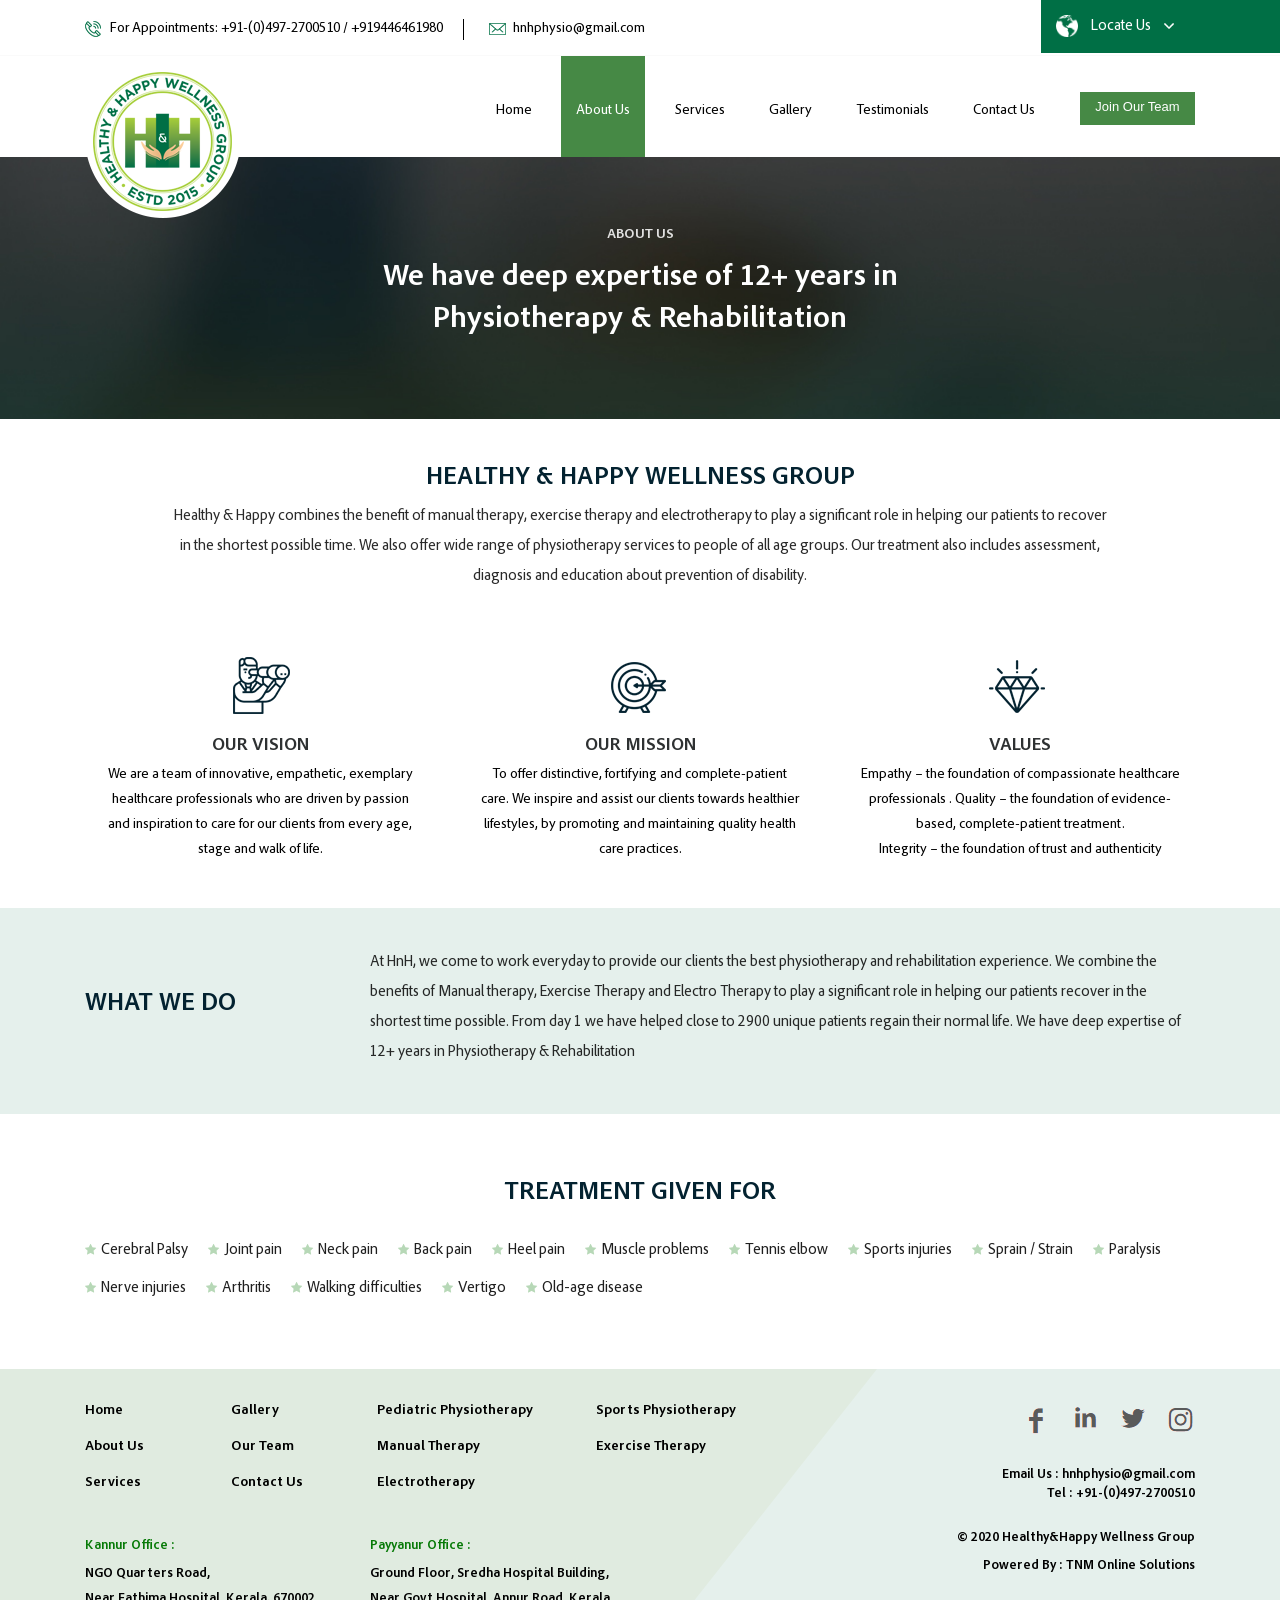
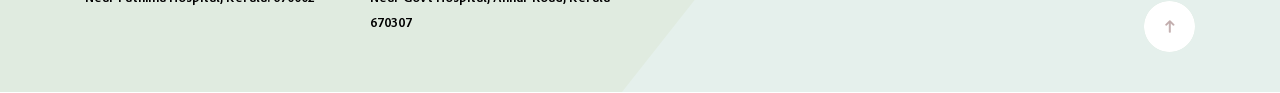
==== about.html @ 34bf558c "initial commit" ====
<!DOCTYPE html>
<html>
<head><meta http-equiv="Content-Type" content="text/html; charset=utf-8">
	<title>About Us | Healthy and Happy Wellness Group | Physiotherapy Center in Kannur</title>
  <link rel="icon" type="image/png" href="images/favicon.png">
<meta name="description" content="Healthy & Happy combines the benefit of manual therapy, exercise therapy and electrotherapy to play a significant role in helping our patients to recover in the shortest possible time. "/>
<meta name="keywords" content="Physiotherapy centers in kannur,Physiotherapists,Physiotherapy,Exercise therapy,Pediatric physiotherapy,Electrotherapy,Sports physiotherapy.Manual therapy"/>
<meta name="author" content="TNM Online Solutions" />
<meta property="og:image" content="https://hnhwellnessgroup.com/images/og-image.jpg">
<meta property="og:site_name" content="Healthy and Happy Wellnessgroup">
	
	<meta name="viewport" content="width=device-width, initial-scale=1.0" />
	<meta name="viewport" content="width=device-width, initial-scale=1, maximum-scale=1, user-scalable=0" />
	<link rel="stylesheet" type="text/css" href="css/bootstrap.css">
	<link rel="stylesheet" href="css/owl.carousel.min.css">
    <link rel="stylesheet" href="css/owl.theme.default.min.css">
    <link rel="stylesheet" type="text/css" href="css/animate.css">
    <link rel="stylesheet" href="https://cdnjs.cloudflare.com/ajax/libs/font-awesome/4.7.0/css/font-awesome.min.css">
    <link rel="stylesheet" type="text/css" href="css/aos.css">
    <link rel="stylesheet" type="text/css" href="css/happy.css">
    <link rel="stylesheet" type="text/css" href="css/mobile.css">
	<script type="text/javascript" src="js/jquery-3.4.1.min.js"></script>
	<script type="text/javascript" src="js/aos.js"></script>
	<script type="text/javascript" src="js/bootstrap.min.js"></script>
	<script src="https://ajax.googleapis.com/ajax/libs/jquery/3.4.1/jquery.min.js"></script>
	<link rel="stylesheet" href="css/flexslider.css">
</head>
<body>

	<!-- TOP HEADER START -->

		<div class="top_header">
			<div class="container">
				<p class="top-address bord">
					<img src="images/tel.jpg">
For Appointments:		+91-(0)497-2700510 / +919446461980
				</p>
				<p class="top-address">
					<img src="images/mail.jpg">
					hnhphysio@gmail.com
				</p>
				<button class="locate">
          <span style="cursor:pointer" onclick="openNav()">
  <img src="images/globe.png">
          Locate Us
          <img src="images/arrow-down.png" class="arrow-down">
          </span>
				
				</button>
			</div>
		</div>

	<!-- TOP HEADER STOP -->


<div id="myNav" class="overlay">
<a href="javascript:void(0)" class="closebtn" onclick="closeNav()">&times;</a>
<div class="overlay-content">
 
<div class="col-md-6 menu-panel">
<iframe src="https://www.google.com/maps/embed?pb=!1m14!1m8!1m3!1d15617.494815952807!2d75.3723055!3d11.8790454!3m2!1i1024!2i768!4f13.1!3m3!1m2!1s0x0%3A0x91313e1a3570a539!2sHnH%20Physiotherapy%20and%20Wellness%20Center%20Kannur!5e0!3m2!1sen!2sin!4v1579870555144!5m2!1sen!2sin" width="100%" height="350" frameborder="0" style="border:0;" allowfullscreen=""></iframe>  
<div class="modal-kannur">
<strong>KANNUR OFFICE</strong>  <br>
Healthy & Happy Physiotherapy & Wellness Centre <br>
Near Fathima Hospital,
Kannur, Kerala. 670002 <br>
Tel: +91-(0)497-2700510 , +919446461980  
</div>
</div>

<div class="col-md-6 menu-panelr">
<iframe src="https://www.google.com/maps/embed?pb=!1m14!1m8!1m3!1d15603.898768705172!2d75.2104471!3d12.1138841!3m2!1i1024!2i768!4f13.1!3m3!1m2!1s0x0%3A0xd6998a115ddddc12!2sHealthy%20%26%20Happy%20Physiotherapy%20Clinic!5e0!3m2!1sen!2sin!4v1579870385156!5m2!1sen!2sin" width="100%" height="350" frameborder="0" style="border:0;" allowfullscreen=""></iframe> 
<div class="modal-kannur">
<strong>PAYYANUR OFFICE</strong>  <br>
Healthy & Happy Physiotherapy Clinic <br>
Ground Floor, Sredha Hospital Building,<br>
Near Govt Hospital, Annur Road,<br>
Payyanur, Kerala 670307<br>
Tel: +91-62380 55403, +91-(0)498-5209510  
</div> 
</div>

</div>
</div>

	<!-- BOTTOM HEADER START -->

		<div class="bottom_header">
			<div class="container">
				<a href="index.html"><img src="images/logo.png" class="logo"></a>
				

<div class="menu-nav">
<div class="header_menu_area">
<div class="mob_nav" id="mob_menu">
<div></div>
<div></div>
<div></div>
<div></div>
</div>




<a href="career.php" class="join-team">Join Our Team</a>



<ul class="nav header_menu">
					<li><a href="index.html" >Home</a></li>
					<li><a href="about.html" class="active-link">About Us</a></li>
					<li><a href="service.html">Services</a></li>
					<li><a href="gallery.html">Gallery</a></li>
          <li><a href="testimonial.html">Testimonials</a></li>
					<li><a href="contact.php">Contact Us</a></li>
					<li class="mb-join"><a href="career.php">Join Our Team</a></li>
</ul>



</div>
</div>



				
			</div>
		</div>

	<!-- BOTTOM HEADER STOP -->


<!-- slider -->
<section class="page-slider">
<div class="container">
<h1>ABOUT US</h1>
<h2>We have deep expertise of 12+ years in <br>
Physiotherapy & Rehabilitation</h2>	
</div>	
</section>
<!-- slider -->	


<section class="abt-intro">
<div class="container">
<h1>HEALTHY & HAPPY WELLNESS GROUP</h1>
<p>Healthy & Happy combines the benefit of manual therapy, exercise therapy and electrotherapy to play a significant role in helping our patients to recover in the shortest possible time. We also offer wide range of physiotherapy services to people of all age groups.
Our treatment also includes assessment, diagnosis and education about prevention of disability.</p>	
</div>	
</section>



<section class="vm-sec">
<div class="container">
<div class="row">
	
<div class="col-md-4">
<div class="vm-icon"><img src="images/vision.png"></div>	
<div class="v-headding">OUR VISION</div>
<div class="v-details">
We are a team of innovative, empathetic, exemplary healthcare professionals who are driven by passion and inspiration to care for our clients from every age, stage and walk of life.	
</div>
</div>

<div class="col-md-4">
<div class="vm-icon"><img src="images/mission.png"></div>	
<div class="v-headding">OUR MISSION</div>
<div class="v-details">
To offer distinctive, fortifying and complete-patient care. We inspire and assist our clients towards healthier lifestyles, by promoting and maintaining quality health care practices.	
</div>
</div>

<div class="col-md-4">
<div class="vm-icon"><img src="images/values.png"></div>	
<div class="v-headding">VALUES</div>
<div class="v-details">
Empathy – the foundation of compassionate healthcare professionals .
Quality – the foundation of evidence-based, complete-patient treatment.<br>
Integrity – the foundation of trust and authenticity
</div>
</div>
</div>	
</div>	
</section>



<section class="we-do">
<div class="container">
<div class="row">
<div class="col-md-3"><h1>What We Do</h1></div>
<div class="col-md-9">
<p>At HnH, we come to work everyday to provide our clients the best physiotherapy and rehabilitation experience. 
We combine the benefits of Manual therapy, Exercise Therapy and Electro Therapy to play a significant role in helping our patients recover in the shortest time possible. From day 1 we have helped close to 2900 unique patients regain their  normal life.  
We have deep expertise of 12+ years in Physiotherapy & Rehabilitation
</p>	
</div>	
</div>	
</div>
</section>


<section class="tr-given">
<div class="container">
<div class="row">

<div class="col-md-12">
<h1>treatment given for</h1>	
</div>	

<div class="col-md-12">
<p> <i class="fa fa-star star-icon" aria-hidden="true"></i> Cerebral Palsy </p>
<p> <i class="fa fa-star star-icon" aria-hidden="true"></i> Joint pain </p>
<p> <i class="fa fa-star star-icon" aria-hidden="true"></i> Neck pain </p>
<p> <i class="fa fa-star star-icon" aria-hidden="true"></i> Back pain </p>
<p> <i class="fa fa-star star-icon" aria-hidden="true"></i> Heel pain </p>
<p> <i class="fa fa-star star-icon" aria-hidden="true"></i> Muscle problems </p>
<p> <i class="fa fa-star star-icon" aria-hidden="true"></i> Tennis elbow </p>
<p> <i class="fa fa-star star-icon" aria-hidden="true"></i> Sports injuries 	</p>
<p> <i class="fa fa-star star-icon" aria-hidden="true"></i> Sprain / Strain </p>
<p> <i class="fa fa-star star-icon" aria-hidden="true"></i> Paralysis </p>
<p> <i class="fa fa-star star-icon" aria-hidden="true"></i> Nerve injuries </p>
<p> <i class="fa fa-star star-icon" aria-hidden="true"></i> Arthritis </p>
<p> <i class="fa fa-star star-icon" aria-hidden="true"></i> Walking difficulties </p>
<p> <i class="fa fa-star star-icon" aria-hidden="true"></i> Vertigo  </p>
<p> <i class="fa fa-star star-icon" aria-hidden="true"></i> Old-age disease  </p>
</div>








</div>	
</div>	
</section>




<section class="footer">
<div class="container">
<div class="row">
	
<div class="col-md-8">
<!--quicklinks-->
<div class="link-20">
<a href="index.html" class="nav-quick">Home</a>
<a href="about.html" class="nav-quick">About Us</a>           
<a href="service.html" class="nav-quick">Services</a>   	
</div>
<div class="link-20">
<a href="gallery.html" class="nav-quick">Gallery</a>
<a href="team.html" class="nav-quick">Our Team</a>           
<a href="contact.php" class="nav-quick">Contact Us</a>   	
</div>
<div class="link-30">
<a href="service.html" class="nav-quick">Pediatric Physiotherapy</a>
<a href="service.html" class="nav-quick">Manual Therapy</a>           
<a href="service.html" class="nav-quick">Electrotherapy</a>   	
</div>
<div class="link-30">
<a href="service.html" class="nav-quick">Sports Physiotherapy</a>
<a href="service.html" class="nav-quick">Exercise Therapy</a>           
</div>
<!--quicklinks-->

<div class="address">
<h1>Kannur Office : </h1>
<p>NGO Quarters Road,<br>
Near Fathima Hospital, Kerala. 670002</p>
</div>


<div class="address">
<h1>Payyanur Office : </h1>
<p>Ground Floor, Sredha Hospital Building,<br>
Near Govt Hospital, Annur Road, Kerala 670307</p>
</div>

</div>


<div class="col-md-4">

<div class="ftr-social">
<a href="" class="hvr-ftr" style="margin-right:0px;"><img src="images/f4.png"></a>	
<a href="" class="hvr-ftr"><img src="images/f3.png"></a>
<a href="" class="hvr-ftr"><img src="images/f2.png"></a>
<a href="https://www.facebook.com/HnHPhysiotherapyKannur" target="_blank" class="hvr-ftr"><img src="images/f1.png"></a>
</div>

<div class="ftr-tel">
Email Us : hnhphysio@gmail.com   <strong class="tel-new">Tel : +91-(0)497-2700510</strong>  
</div>

<div class="copyright">
© 2020 Healthy&Happy Wellness Group <br>
 Powered By : <a class="tnm" href="https://tnmonlinesolutions.com/" target="_blank">TNM Online Solutions</a>	
</div>

<div id="stop" class="scrollTop">
<span><a href=""><img src="images/top.png"></a></span>
</div>


</div>


</div>	
</div>	
</section>


	<script type="text/javascript" src="js/nav.js"></script>
	<script src="js/jquery-3.4.1.min.js"></script>
	<script src="js/happy.js"></script>
	
	<script>
		AOS.init({
			duration:1000,
			once:1,
		});
	</script>

<script>
// BY KAREN GRIGORYAN

$(document).ready(function() {
  /******************************
      BOTTOM SCROLL TOP BUTTON
   ******************************/

  // declare variable
  var scrollTop = $(".scrollTop");

  $(window).scroll(function() {
    // declare variable
    var topPos = $(this).scrollTop();

    // if user scrolls down - show scroll to top button
    if (topPos > 100) {
      $(scrollTop).css("opacity", "1");

    } else {
      $(scrollTop).css("opacity", "0");
    }

  }); // scroll END

  //Click event to scroll to top
  $(scrollTop).click(function() {
    $('html, body').animate({
      scrollTop: 0
    }, 800);
    return false;

  }); // click() scroll top EMD

  /*************************************
    LEFT MENU SMOOTH SCROLL ANIMATION
   *************************************/
  // declare variable
  var h1 = $("#h1").position();
  var h2 = $("#h2").position();
  var h3 = $("#h3").position();

  $('.link1').click(function() {
    $('html, body').animate({
      scrollTop: h1.top
    }, 500);
    return false;

  }); // left menu link2 click() scroll END

  $('.link2').click(function() {
    $('html, body').animate({
      scrollTop: h2.top
    }, 500);
    return false;

  }); // left menu link2 click() scroll END

  $('.link3').click(function() {
    $('html, body').animate({
      scrollTop: h3.top
    }, 500);
    return false;

  }); // left menu link3 click() scroll END

}); // ready() END	
</script>

<script>
function openNav() {
document.getElementById("myNav").style.height = "100%";
}
function closeNav() {
document.getElementById("myNav").style.height = "0%";
}
</script>


</body>
</html>
---- css/happy.css ----
@font-face {
  font-family: 'AdobeClean-Regular';
  src: url('../fonts/AdobeClean-Regular.eot?#iefix') format('embedded-opentype'),  
  url('../fonts/AdobeClean-Regular.woff') format('woff'), 
  url('../fonts/AdobeClean-Regular.ttf')  format('truetype'), 
  url('../fonts/AdobeClean-Regular.svg#AdobeClean-Regular') format('svg');
  font-weight: normal;
  font-style: normal;
}

@font-face {
  font-family: 'AdobeClean-Bold';
  src: url('../fonts/AdobeClean-Bold.eot?#iefix') format('embedded-opentype'),  
  url('../fonts/AdobeClean-Bold.woff') format('woff'), 
  url('../fonts/AdobeClean-Bold.ttf')  format('truetype'), 
  url('../fonts/AdobeClean-Bold.svg#AdobeClean-Bold') format('svg');
  font-weight: normal;
  font-style: normal;
}

@font-face {
  font-family: 'AdobeClean-Light';
  src: url('../fonts/AdobeClean-Light.eot?#iefix') format('embedded-opentype'),  
  url('../fonts/AdobeClean-Light.woff') format('woff'), 
  url('../fonts/AdobeClean-Light.ttf')  format('truetype'), 
  url('../fonts/AdobeClean-Light.svg#AdobeClean-Light') format('svg');
  font-weight: normal;
  font-style: normal;
}

body{

}

p{
	font-family: 'AdobeClean-Regular'!important;
}

h1{
	font-family: 'AdobeClean-Bold' !important;
}

h2{
	font-family: 'AdobeClean-Bold' !important;
}


a{
	  transition: all ease-in-out 0.5s;
    -o-transition: all ease-in-out 0.5s;
    -ms-transition: all ease-in-out 0.5s;
    -moz-transition: all ease-in-out 0.5s;
    -webkit-transition: all ease-in-out 0.5s;
}

/* width */
::-webkit-scrollbar {
 width:4px;
}

/* Track */
::-webkit-scrollbar-track {
 box-shadow: inset 0 0 0px #006f45; 
 border-radius:0px;
}

/* Handle */
::-webkit-scrollbar-thumb {
 background:#006f45;
 border-radius:0px;
}



.tel-new{
    float:left;
    font-weight:normal;
    width:100%;
}

.top_header{
	width: 100%;
	float: left;
	height: 56px;
	display: flex;
	align-items: center;
	background: #FFFFFF;
	position: relative;
	border-bottom: solid 1px rgba(0, 0, 0, 0.02);
}

.top-address{
	font-size: 14px;
	color: #000000;
	position: relative;
	display: inline-block;
	padding: 0px 0px 0px 25px!important;
	border-right: 0px;
	margin: 0px!important;
}

.top-address img{
	position: absolute;
	top: 0;
	left: 0;
}

.bord{
	padding: 0px 20px 0px 25px!important;
	border-right: 1px solid #000000;
	margin: 0px 20px 0px 0px!important;
}

.locate{
	background: #006f45;
	padding: 15px;
	border: 0;
	color: #FFFFFF;
	width: 239px;
	text-align: left;
	position: absolute;
	top: 0;
	font-size: 15px;
	font-family: 'AdobeClean-Regular'!important;
	right: 0;
	/*bottom: 0;*/
}

.locate:focus{
	outline: 0;
}

.locate img{
	height: 22px;
	padding-right: 10px;
}

.arrow-down{
	height: 10px!important;
	margin-left: 10px;
}





.bottom_header{
	width: 100%;
	float: left;
	background: #FFFFFF;
	/*background: gold;*/
}

.logo{
	margin-bottom: -61px;
	position: relative;
	z-index: 11;
}

.nav{
	float: right;
}

.nav li{
	margin-right: 10px;
}

.nav li:last-child{
	margin-right: 0px;
}

.nav li a{
	padding: 40px 10px;
	float: left;
	font-size: 14px;
	font-family: 'AdobeClean-Regular'!important;
	color: #000000;
	position: relative;
	z-index: 1;
	overflow: hidden;
}

.nav li a:hover{
	text-decoration: none;
	color: #FFFFFF;
}

.nav li a::before{
	content: '';
	position: absolute;
	top: 0;
	left: 0;
	height: 100%;
	width: 100%;
	background: #006f45;
	z-index: -1;
	opacity: 0;
	transform: scale(0)rotate(0deg);
	transition-duration: .5s;
}

.nav li a:hover::before{
	opacity: 1;
	transform: scale(2)rotate(90deg);
}

.active-link{
	background: #468945;
	color: #FFFFFF!important;
}

.slider{
	float:left;
	width:100%;
	height:350px;
	background:#000;
}


.left-50{
	float:left;
	width:50%;
	background:#e0ebe0;
	padding-top:70px;
	height: 560px;
}


.right-50{
	float:left;
	width:50%;
	background:#e5f0ec;
	padding-top:70px;
	height: 560px;
}

.panel-welcome{
	height: 560px;
	float:left;
	width:100%;
}


.panel-welcome h1{
	width:100%;
	float:left;
	font-size:15px;
	color:#032230;
	text-transform:uppercase;
}

.top-540{
	margin-top: -490px;
}


.panel-welcome h2{
	width:100%;
	float:left;
	font-size:25px;
	color:#032230;
	line-height:28px;
	margin-top: 7px;
	line-height: 39px;
}

.panel-welcome p{
	width:100%;
	float:left;
	font-size:15px;
	color: rgba(0, 0, 0, 0.83);
	line-height: 31px;
	padding-right: 30px;
	margin-top: 15px;
}

.nav-one{
	float:left;
	background:#ffff;
	color:#032230;
	font-size:14px;
	width:154px;
	height:50px;
	padding-left:15px;
	line-height: 47px;
	margin-top:47px;
}

.nav-one img{
	position:relative;
	top: -2px;
	left: 19px;
}

.nav-one:hover {
	text-decoration:none !important;
	margin-left:10px;
}

.pr-none{
	padding-right:0px !important;
}

.pl-35{
	padding-left:35px;
}

.vision{
	float:left;
	width:100%;
	margin-top:15px;
}

.vision-img{
	float:left;
	width:67px;
}

.vision-detail{
	float:left;
	width:85%;
	padding-left: 25px;
}

.vision-detail h1{
	float:left;
	width:100%;
	font-size:16px;
	color:#064360;
	text-transform:uppercase;
}

.vision-detail p{
    width: 100%;
    float: left;
    font-size: 15px;
    color: rgba(0, 0, 0, 0.83);
    line-height: 25px;
    margin-top: 0px !important;
    padding-right: 0px;
}

.nav-two {
    float: left;
    background: #006f45;
    color: #ffff;
    font-size: 14px;
    width: 154px;
    height: 50px;
    padding-left: 15px;
    line-height: 47px;
    margin-top: 47px;
}

.nav-two:hover {
    text-decoration: none !important;
    margin-left: 10px;
    color:#ffff;
}

.nav-two img{
	
	position:relative;
	top: -2px;
	left: 19px;
}

.treat-panel{
	float:left;
	width:100%;
	background:#f6f6f6;
	padding-top:50px;
	padding-bottom: 30px;
}

.treat-panel p{
	float:left;
	font-size: 14px;
	color: rgba(0, 0, 0, 0.83);
	width:100%;
	text-align:center;
	line-height:27px;
	margin-bottom: 40px;
}

.treat-panel h1{
	width:100%;
	float:left;
	color:#032230;
	font-size:25px;
	text-transform:uppercase;
	text-align:center;
	margin-bottom:15px;
}

.treat-img{
	float:left;
	width:100%;
	text-align:center;
}

.treat-hv{
	float:left;
	width:100%;
	text-align:center;
	cursor:pointer;
	color: #2f3130;
	  transition: all ease-in-out 0.5s;
    -o-transition: all ease-in-out 0.5s;
    -ms-transition: all ease-in-out 0.5s;
    -moz-transition: all ease-in-out 0.5s;
    -webkit-transition: all ease-in-out 0.5s;
}



.treat-hv:hover{
color:#0e8155;
margin-top:-10px;
  transition: all ease-in-out 0.5s;
    -o-transition: all ease-in-out 0.5s;
    -ms-transition: all ease-in-out 0.5s;
    -moz-transition: all ease-in-out 0.5s;
    -webkit-transition: all ease-in-out 0.5s;
}

.treat-name{
	float:left;
	width:100%;
	font-size:20px;
	text-align:center;
	padding-top:15px;
	padding-bottom:15px;
}

.department-panel {
    float: left;
    width: 100%;
    padding-top: 50px;
    padding-bottom: 30px;
}

.department-panel  h1 {
    width: 100%;
    float: left;
    color: #032230;
    font-size: 25px;
    text-transform: uppercase;
    text-align: center;
    margin-bottom: 15px;
}

.department-panel p {
    float: left;
    font-size: 14px;
    color: rgba(0, 0, 0, 0.83);
    width: 100%;
    text-align: center;
    line-height: 27px;
    margin-bottom: 40px;
}


.department-img{
	float:left;
	width:100%;
}

.department-img img{
	float:left;
	width:100%;
}

.dep-bg{
	float:left;
	background:white;
	width: 328px;
	height:186px;
	margin-left:11px;
	margin-right:11px;
	border-bottom:solid 2px #006f45;
	margin-top: -50px;
}

.dep-bg h1{
	float:left;
	width:100%;
	text-align:center;
	line-height:24px;
	font-size:17px;
	text-transform:none !important;
	color:#000000;
	padding-top:25px;
	margin-bottom: 10px !important;
}

.dep-bg p{
	text-align:center;
	float:left;
	font-size:14px;
	width:100%;
	color: rgba(0, 0, 0, 0.83);
	line-height: 23px;
}

.nav-center{
	float: left;
	width: 41px;
	height: 41px;
	border-radius: 50%;
	text-align: center;
	background-color: #006f45;
	text-align: center;
	margin-top: -6px;
	color: #fff;
	font-size: 18px;
	line-height: 39px;
}

.nav-center:hover{
	color:#fff;
	background:#000;
	text-decoration:none;
}

.nav-align{
    /* float: left; */
    width: 100%;
    text-align: center;
    margin-top:0px;
    width: 64px;
    padding-right: 15px;
    padding-left: 15px;
    margin-right: auto;
    margin-left: auto;
}

.video_btn {
    float: left;
    width: 100%;
    text-align: center;
    margin-top: 53px;
}

.freecall {
    /* float: left; */
    width: 245px;
    height: 58px;
    text-align: center;
    color: #006f45;
    background: #fff;
    border:solid 2px #006f45;
    font-family: 'AdobeClean-Bold';
    font-size: 14px;
    line-height: 59px;
    transition: all ease-in-out 0.5s;
    -o-transition: all ease-in-out 0.5s;
    -ms-transition: all ease-in-out 0.5s;
    -moz-transition: all ease-in-out 0.5s;
    -webkit-transition: all ease-in-out 0.5s;
    padding: 17px;
    padding-left: 33px;
    padding-right: 33px;
}

.freecall:hover {
	text-decoration:none !important;
	margin-left:-8px;
	color:#006f45;
	border:solid 2px #000;
}

.freecall img{
	position:relative;
	top: -2px;
	left: 5px;
}

.expert-sec{
	float:left;
	width:100%;
	padding-top:20px;
	padding-bottom:20px;
}

.expert-img{
	margin-left:50px;
	float:left;
	margin-right: 45px;
}

.expert-sec h1{
	font-size:15px;
	color: rgba(3, 34, 48, 0.63);
	text-transform:uppercase;
	padding-top: 80px;
}

.expert-sec h2{
	font-size:23px;
	color: #032230;
	text-transform:uppercase;
	padding-top:10px;
}

.expert-sec p{
	color: rgba(0, 0, 0, 0.78);
	font-size:15px;
	line-height: 28px;
	padding-top: 16px;
	padding-right: 50px;
}

.teambg{
	float:left;
	width:100%;
	background-size: cover;
	height:389px;
	background: url(../images/ourteam1.jpeg);
	background-repeat: round;
}

.pull-right{
	float:right;
}

.teambg h1{
	font-family: 'AdobeClean-Light' !important;
	font-size: 30px;
	color:#fff;
	line-height:28px;
	padding-top: 70px;
	line-height: 41px;
	float:left;
	width:100%;
	padding-left:48px;
}

.teambg p{
	float:left;
	width:100%;
	color:#ffffff;
	font-size:15px;
	line-height:28px;
	padding-left:48px;
	margin-top: 15px;
	margin-bottom: 15px;
}

.team-nav{
    float: left;
    background: rgba(0, 111, 69, 0);
    color: #ffff !important;
    font-size: 14px;
    border: solid 1px #fff;
    width: 165px;
    height: 50px;
    padding-left: 15px;
    line-height: 47px;
    text-decoration: none !important;
    margin-top: 10px;
    margin-left: 48px;
}

.team-nav:hover{
    background: #006f45;
    border: solid 1px #006f45;
}

.team-nav img{
	position: relative;
	top: -2px;
	left: 4px;
	left: 4px;
}

.footer{
	float:left;
	width:100%;
	background-size:cover;
	background: url(../images/footer_bg.png);
	padding-top: 34px;
	background-position:50%;
	/* height:323px; */
	padding-bottom: 40px;
	background-repeat: no-repeat;
}

.nav-quick{
	float:left;
	width:100%;
	font-size:14px;
	color:#000000;
	padding-bottom:15px;
	font-family: 'AdobeClean-Bold';
}

.nav-quick:hover{
	color:#126542;
	text-decoration:none;
}

.link-30{
	float:left;
	width: 30%;
}

.link-20{
	float:left;
	width:20%;
}

.address{
	float:left;
	width:100%;
	width: 39%;
	margin-top:30px;
}

.address h1{
	float:left;
	width:100%;
	font-size:13px;
	color:#077a07;
}

.address p{
	float:left;
	width:100%;
	color:#000000;
	font-size:13px;
	line-height: 25px;
	font-family: 'AdobeClean-Bold' !important;
}

.ftr-social{
	float:left;
	width:100%;
	text-align:right;
}

.hvr-ftr{
	margin-right:20px;
	float: right;
}

.hvr-ftr:hover{
	margin-top:-4px;
}

.ftr-tel{
	float:left;
	width:100%;
	text-align:right;
	color:#000000;
	font-size:13px;
	font-family: 'AdobeClean-Bold' !important;
	padding-top:28px;
}

.ftr-tel span{
	padding-left:7px;
	padding-right:7px;
}

.copyright{
	float:left;
	width:100%;
	text-align:right;
	color:#000000;
	font-size:13px;
	font-family: 'AdobeClean-Bold' !important;
	padding-top: 20px;
	line-height: 28px;
}

.tnm{
color:#000000;	
}

.tnm:hover{
	text-decoration:none;
	color:#077a07;
}

.nav-top{
	float:left;
	width:100%;
	text-align:right;
	margin-top:20px;
}


.scrollTop {
  /* position: fixed; */
  /* right: 10%; */
  /* bottom: 10px; */
  /* background-color: #BE3F48; */
  /* padding: 20px; */
  opacity: 0;
  transition: all 0.4s ease-in-out 0s;
  float: left;
  width: 100%;
  text-align: right;
  margin-top: 20px;
}

.scrollTop a {
  font-size: 18px;
  color: #fff;
}

.banner-section{
	float:left;
	width:100%;
}

.tag-imgs{
	margin-left:30px !important;
}




.menu-nav{
  float: right;
  /* padding-top: 18px; */
}

.header_menu_area {
  /* width: 100%; */
  float: right;
  position: relative;
  text-align: center;
  /* margin-top: 6px; */
  }
  .header_menu_area > .mob_nav {
    display: none; }
  .header_menu_area > ul {
    width: auto;
    display: inline-block;
    vertical-align: middle;
    margin-bottom: 0px;
    padding-left: 0px;
    /* padding-right: 20px; */
    }
    .header_menu_area > ul > li {
      width: auto;
      display: inline-block;
      vertical-align: middle; }
      .header_menu_area > ul > li > a {
        width: auto;
        float: left;
        position: relative;
        font-size: 14px;
        /* font-family: 'Palanquin-Regular'; */
        font-weight: normal;
        color: #010101;
        line-height: 110px;
        letter-spacing: 0px !important;
        padding: 0px 15px;
        z-index: 1;
        transition: all ease-in-out 0.5s;
        -o-transition: all ease-in-out 0.5s;
        -ms-transition: all ease-in-out 0.5s;
        -moz-transition: all ease-in-out 0.5s;
        -webkit-transition: all ease-in-out 0.5s;
        /* text-transform: uppercase; */
        text-decoration: none;
        /* padding-left: 20px; */
        /* padding-right: 20px; */
        /* font-weight: 600; */
        letter-spacing: 0px !important;
        height: 101px;
        }
        .header_menu_area > ul > li > a:hover {
          color: #ffffff !important;
          /* border-bottom: solid 1px #000; */
          }
        .header_menu_area > ul > li > a::after {
          content: '';
          position: absolute;
          width: 100%;
          text-decoration:none !important;
          height: 0px;
          /* background: #094e7b; */
          left: 0;
          bottom: 0;
          z-index: -1;
          transition: all ease-in-out 0.5s;
          -o-transition: all ease-in-out 0.5s;
          -ms-transition: all ease-in-out 0.5s;
          -moz-transition: all ease-in-out 0.5s;
          -webkit-transition: all ease-in-out 0.5s;
          }
        .header_menu_area > ul > li > a:hover::after {
          height: 100%; }
      @media (max-width: 1120px) {
  .header_menu_area {
    position: inherit; }
    .header_menu_area > .mob_nav {
      display: block;
      float: right;
      width: 28px;
      height: 28px;
      /* margin: 24px 0px; */
      cursor: pointer;
      transform: rotate(0);
      -ms-transform: rotate(0);
      -webkit-transform: rotate(0);
      transition: all ease-in-out 0.5s;
      -o-transition: all ease-in-out 0.5s;
      -ms-transition: all ease-in-out 0.5s;
      -moz-transition: all ease-in-out 0.5s;
      -webkit-transition: all ease-in-out 0.5s;
      margin-top: 35px;
      }
      .header_menu_area > .mob_nav > div {
        background: #006f45;
        border-radius: 30px;
        -moz-border-radius: 30px;
        -webkit-border-radius: 30px;
        display: block;
        height: 3px;
        left: 0;
        position: absolute;
        transform: rotate(0);
        -ms-transform: rotate(0);
        -webkit-transform: rotate(0);
        transition: all ease-in-out 0.5s;
        -o-transition: all ease-in-out 0.5s;
        -ms-transition: all ease-in-out 0.5s;
        -moz-transition: all ease-in-out 0.5s;
        -webkit-transition: all ease-in-out 0.5s;
        width: 100%;
        }
        .header_menu_area > .mob_nav > div:nth-child(1) {
          top: 2px;
          }
        .header_menu_area > .mob_nav > div:nth-child(2), .header_menu_area > .mob_nav > div:nth-child(3) {
          top: 13px; }
        .header_menu_area > .mob_nav > div:nth-child(4) {
          top: 23px; }

  .mob_nav.open > div:nth-child(1), .mob_nav.open > div:nth-child(4) {
    left: 50%;
    top: 18px;
    width: 0%; }
  .mob_nav.open > div:nth-child(2) {
    background: #191919;
    -webkit-transform: rotate(45deg);
    transform: rotate(45deg);
    -ms-transform: rotate(45deg);
    -webkit-transform: rotate(45deg);
    }
  .mob_nav.open > div:nth-child(3) {
    background: #0b0b0b;
    -webkit-transform: rotate(-45deg);
    transform: rotate(-45deg);
    -ms-transform: rotate(-45deg);
    -webkit-transform: rotate(-45deg);
    }

  .header_menu_area > ul {
    width: 100%;
    position: absolute;
    top: 100%;
    left: 0;
    background: #006f45;
    padding: 20px 0px !important;
    min-height: 100vh;
    visibility: hidden;
    opacity: 0;
    z-index: 9 !important;
    transition: all ease-in-out 0.5s;
    -o-transition: all ease-in-out 0.5s;
    -ms-transition: all ease-in-out 0.5s;
    -moz-transition: all ease-in-out 0.5s;
    -webkit-transition: all ease-in-out 0.5s;
    top: 157px;
    }
    .header_menu_area > ul > li {
      width: 100%; }
      .header_menu_area > ul > li > a {
        color: #fff;
        width: 100%;
        line-height: 30px;
        padding: 10px 5%;
        text-align: left;
        border-bottom: solid 1px rgba(255, 255, 255, 0.1); }
        .header_menu_area > ul > li > a::after {
          width: 0px;
          height: 100%;
          background: #fff; }
        .header_menu_area > ul > li > a:hover::after {
          width: 4px; }
  .header_menu_area ul.view {
    visibility: visible;
    opacity: 1;
    z-index: 100;
    z-index: 1111 !important;
    }

  .header_user_area {
    right: calc(5% + 70px); } }

.active-menu{
  background: rgba(57, 57, 59, 0);
  color: #f41428 !important;
}

.join-team{
	float: right;
	width: 115px;
	height: 33px;
	color: #fff;
	text-align: center;
	font-size: 13px;
	background-color: #468945;
	line-height: 30px;
	margin-top: 36px;
	margin-left: 20px;
}

.join-team:hover{
	text-decoration:none !important;
	color:#fff !important;
	background-color: #000;
}


.page-slider{
	float:left;
	width:100%;
	background-size:cover;
	background-position:50%;
	/* height:650px; */
	background: url(../images/abtpage.jpg);
	padding-top: 70px;
	padding-bottom: 70px;
	background-attachment: fixed !important;
    background-position: center center !important;
    background-repeat: no-repeat !important;
    background-size: cover !important;
    position: relative;
}

.page-slider h1{
	text-transform:uppercase;
	color: rgba(255, 255, 255, 0.86);
	float:left;
	width:100%;
	text-align:center;
	font-size:14px;
}

.page-slider h2{
	color:#fff;
	float:left;
	width:100%;
	text-align:center;
	font-size: 30px;
	line-height: 42px;
	padding-top: 5px;
}

.abt-intro{
	float:left;
	width:100%;
	padding-top:45px;
	padding-bottom:45px;
}

.abt-intro p{
	text-align:center;
	float:left;
	width:100%;
	font-size: 15px;
	line-height: 30px;
	color: rgba(0, 0, 0, 0.84);
	padding-left: 85px;
	padding-right: 85px;
}

.abt-intro h1{
	width: 100%;
    float: left;
    font-size: 25px;
    text-align:center;
    color: #032230;
    text-transform: uppercase;
}

.vm-sec{
	float:left;
	width:100%;
	/* padding-top:15px; */
	padding-bottom:45px;
}

.vm-icon{
	float:left;
	width:100%;
	text-align:center;
}

.v-headding{
	float: left;
	width: 100%;
	font-size: 18px;
	text-align:center;
	color: #2e3132;
	text-transform: uppercase;
	font-family: 'AdobeClean-Bold' !important;
	padding-top: 9px;
}

.v-details{
	float:left;
	width:100%;
	font-family: 'AdobeClean-Regular'!important;
	text-align:center;
	color: rgb(0, 0, 0);
	font-size: 14px;
	line-height: 25px;
	padding-left:15px;
	padding-right:15px;
	margin-top: 3px;
}

.we-do{
	float:left;
	width:100%;
	padding-top: 40px;
	background: #e5f0ec;
	padding-bottom: 30px;
	margin-bottom:30px;
}

.we-do h1{
    width: 100%;
    float: left;
    font-size: 25px;
    /* text-align: center; */
    color: #032230;
    text-transform: uppercase;
    padding-top: 42px;
}

.we-do p{
	/* text-align: center; */
	float: left;
	width: 100%;
	font-size: 15px;
	line-height: 30px;
	color: rgba(0, 0, 0, 0.84);
	/* padding-left: 85px; */
	/* padding-right: 85px; */
}


.tr-given{
	float:left;
	width:100%;
	padding-top: 35px;
	padding-bottom: 50px;
}

.tr-given h1 {
    width: 100%;
    float: left;
    font-size: 25px;
    text-align: center;
    color: #032230;
    text-transform: uppercase;
    padding-bottom: 23px;
}

.tr-given p{
	float:left;
	padding-right: 20px;
	font-size: 15px;
	color: rgba(0, 0, 0, 0.88);
}


.star-icon{
	font-size: 12px !important;
	padding-right: 2px !important;
	color: rgba(7, 122, 7, 0.29);
}


.service-panel{
	float:left;
	width:100%;
	padding-top:45px;
	padding-bottom:45px;
}

.service-panel p{
	text-align:left;
	font-size: 15px;
	line-height: 30px;
	color: rgba(0, 0, 0, 0.84);
}

.service-panel h1{
    font-size: 25px;
    text-align:left;
    color: #032230;
    text-transform: uppercase;
}


.list-one{
	float:left;
	width:100%;
}

.list-one img{
	float:left;
	margin-right:25px;
}

.kannur-branch{
	float:left;
	width:100%;
	text-align:left;
	margin-top:20px;
}

.kannur-branch h1{
	float:left;
	width:100%;
	text-align:left;
	color: #077a07;
	font-size: 17px;
}

.kannur-branch p{
	float:left;
	width:100%;
	text-align:left;
	font-size: 14px;
	color: rgba(0, 0, 0, 0.96);
	padding-left: 0px;
	padding-right: 0px;
	line-height: 28px;
}


.mct_form {
    border-bottom: 1px solid #b0aaaa;
    color: #272626;
    display: block;
    font-size: 13px;
    /* text-transform: uppercase; */
    height: 50px;
    margin-bottom: 35px !important;
    padding: 0 20px;
    outline: none;
    background: #ffffff;
    width: 100%;
    padding-left:0px;
    border: none;
    transition: all 500ms ease;
    border: solid 1px rgba(46, 67, 110, 0.22);
    margin-top: 3px;
    width: 100%;
    float: left;
    padding: 15px;
    margin-top: 17px;
    border-radius: 5px;
}

.mct_form:hover{
    border-bottom: solid 1px rgb(226, 12, 24);
}

.contact-label {
    float: left;
    width: 100%;
    text-align: left;
    font-size: 14px;
    color: #000;
    font-weight: 500;
}

.pull-left{
	float:left;
}

.info-tag {
    line-height: 23px;
    font-size: 14px;
    color: rgba(0, 0, 0, 0.93);
    margin-top: 19px;
}

.contact-snd{
    text-transform: uppercase;
    /* border-radius: 100px; */
    font-size: 12px;
    font-weight: 700;
    font-style: normal;
    font-stretch: normal;
    line-height: normal;
    /* letter-spacing: 1.8px; */
    text-align: center;
    padding: 19px 42px;
    border: none;
    background: #006f45;
    color: #fff;
    float: right;
    margin-top: 11px;
    border: solid 2px #006f45;
    cursor:pointer;
    transition: all ease-in-out 0.5s;
    -o-transition: all ease-in-out 0.5s;
    -ms-transition: all ease-in-out 0.5s;
    -moz-transition: all ease-in-out 0.5s;
    -webkit-transition: all ease-in-out 0.5s;
}
.contact-snd:hover{
  border: solid 2px #006f45;
  text-decoration:none;
  color: #006f45;
  background: white;
  transition: all ease-in-out 0.5s;
  -o-transition: all ease-in-out 0.5s;
  -ms-transition: all ease-in-out 0.5s;
  -moz-transition: all ease-in-out 0.5s;
  -webkit-transition: all ease-in-out 0.5s;
}

.align-left{
	text-align:left !important;
	padding-left:0px !important;
	padding-right:0px !important;
}


.chat-icons{
	    color: #077a07;
    padding-right: 4px;
    font-size: 27px;
}

.img-service{
	    float: right !important;
    margin-right: 0px !important;
    margin-left: 35px;
}

.tagline{
	float:left;
	width:100%;
	padding-top:50px;
	padding-bottom:50px;
	/* background-color:#e5f0ec; */
	background: url(../images/abtpage.jpg);
	/* padding-top: 70px; */
	/* padding-bottom: 70px; */
	background-attachment: fixed !important;
	background-position: center center !important;
	background-repeat: no-repeat !important;
	background-size: cover !important;
	position: relative;
	color: #fff;
}

.tagline h1{
	float:left;
	width:100%;
	text-align:center;
	font-size: 29px;
	color: #fff;
	font-family: 'AdobeClean-Light' !important;
}








.ih-item.square.effect6 {
  overflow: hidden;
  margin-bottom: 25px;
}
.ih-item.square.effect6.colored .info {
  background: #1a4a72;
  background: rgba(26, 74, 114, 0.6);
}
.ih-item.square.effect6.colored .info h3 {
  background: rgba(12, 34, 52, 0.6);
}
.ih-item.square.effect6 .img {
  -webkit-transition: all 0.35s ease-in-out;
  -moz-transition: all 0.35s ease-in-out;
  transition: all 0.35s ease-in-out;
  -webkit-transform: scale(1);
  -moz-transform: scale(1);
  -ms-transform: scale(1);
  -o-transform: scale(1);
  transform: scale(1);
}
.ih-item.square.effect6 .info {
  /* background: #da3140; */
  /* background: rgba(218, 49, 64, 0.55); */
  visibility: hidden;
  opacity: 0;
  -webkit-transition: all 0.35s ease-in-out;
  -moz-transition: all 0.35s ease-in-out;
  transition: all 0.35s ease-in-out;
}
.ih-item.square.effect6 .info h3 {
  text-transform: uppercase;
  color: #fff;
  text-align: center;
  font-size: 17px;
  padding: 10px;
  background: #111111;
  margin: 30px 0 0 0;
  -webkit-transition: all 0.35s ease-in-out;
  -moz-transition: all 0.35s ease-in-out;
  transition: all 0.35s ease-in-out;
}
.ih-item.square.effect6 .info p {
  font-style: italic;
  font-size: 12px;
  position: relative;
  color: #bbb;
  padding: 20px 20px 20px;
  text-align: center;
  -webkit-transition: all 0.35s 0.1s linear;
  -moz-transition: all 0.35s 0.1s linear;
  transition: all 0.35s 0.1s linear;
}
.ih-item.square.effect6 a:hover .img {
  -webkit-transform: scale(1.2);
  -moz-transform: scale(1.2);
  -ms-transform: scale(1.2);
  -o-transform: scale(1.2);
  transform: scale(1.2);
}
.ih-item.square.effect6 a:hover .info {
  visibility: visible;
  opacity: 1;
}

.ih-item.square.effect6.from_top_and_bottom .info h3 {
  -webkit-transform: translateY(-100%);
  -moz-transform: translateY(-100%);
  -ms-transform: translateY(-100%);
  -o-transform: translateY(-100%);
  transform: translateY(-100%);
}
.ih-item.square.effect6.from_top_and_bottom .info p {
  -webkit-transform: translateY(100%);
  -moz-transform: translateY(100%);
  -ms-transform: translateY(100%);
  -o-transform: translateY(100%);
  transform: translateY(100%);
}
.ih-item.square.effect6.from_top_and_bottom a:hover .info h3,
.ih-item.square.effect6.from_top_and_bottom a:hover .info p {
  -webkit-transform: translateY(0);
  -moz-transform: translateY(0);
  -ms-transform: translateY(0);
  -o-transform: translateY(0);
  transform: translateY(0);
}

.ih-item.square.effect6.from_left_and_right .info h3 {
  -webkit-transform: translateX(-100%);
  -moz-transform: translateX(-100%);
  -ms-transform: translateX(-100%);
  -o-transform: translateX(-100%);
  transform: translateX(-100%);
}
.ih-item.square.effect6.from_left_and_right .info p {
  -webkit-transform: translateX(100%);
  -moz-transform: translateX(100%);
  -ms-transform: translateX(100%);
  -o-transform: translateX(100%);
  transform: translateX(100%);
}
.ih-item.square.effect6.from_left_and_right a:hover .info h3,
.ih-item.square.effect6.from_left_and_right a:hover .info p {
  -webkit-transform: translateX(0);
  -moz-transform: translateX(0);
  -ms-transform: translateX(0);
  -o-transform: translateX(0);
  transform: translateX(0);
}

.ih-item.square.effect6.top_to_bottom .info h3 {
  -webkit-transform: translateY(-100%);
  -moz-transform: translateY(-100%);
  -ms-transform: translateY(-100%);
  -o-transform: translateY(-100%);
  transform: translateY(-100%);
}
.ih-item.square.effect6.top_to_bottom .info p {
  -webkit-transform: translateY(-100%);
  -moz-transform: translateY(-100%);
  -ms-transform: translateY(-100%);
  -o-transform: translateY(-100%);
  transform: translateY(-100%);
}
.ih-item.square.effect6.top_to_bottom a:hover .info h3,
.ih-item.square.effect6.top_to_bottom a:hover .info p {
  -webkit-transform: translateY(0);
  -moz-transform: translateY(0);
  -ms-transform: translateY(0);
  -o-transform: translateY(0);
  transform: translateY(0);
}

.ih-item.square.effect6.bottom_to_top .info h3 {
  -webkit-transform: translateY(100%);
  -moz-transform: translateY(100%);
  -ms-transform: translateY(100%);
  -o-transform: translateY(100%);
  transform: translateY(100%);
}
.ih-item.square.effect6.bottom_to_top .info p {
  -webkit-transform: translateY(100%);
  -moz-transform: translateY(100%);
  -ms-transform: translateY(100%);
  -o-transform: translateY(100%);
  transform: translateY(100%);
}
.ih-item.square.effect6.bottom_to_top a:hover .info h3,
.ih-item.square.effect6.bottom_to_top a:hover .info p {
  -webkit-transform: translateY(0);
  -moz-transform: translateY(0);
  -ms-transform: translateY(0);
  -o-transform: translateY(0);
  transform: translateY(0);
}

.ih-item.square .info {
    position: absolute;
    top: 0;
    bottom: 0;
    left: 0;
    right: 0;
    text-align: center;
    -webkit-backface-visibility: hidden;
    backface-visibility: hidden;
}

.ih-item.square {
    position: relative;
    /* width: 316px; */
    /* height: 216px; */
    /* border: 8px solid #fff; */
    /* box-shadow: 1px 1px 3px rgba(0, 0, 0, 0.3); */
}






.overlay {
  height: 0%;
  width: 100%;
  position: fixed;
  z-index: 77;
  top: 0;
  left: 0;
  background-color: rgb(0,0,0);
  background-color: #e5f0ec;
  overflow-y: scroll;
  transition: 0.5s;
}

.overlay-content {
  position: relative;
  /* top: 6%; */
  width: 100%;
  text-align: center;
  /* margin-top: 30px; */
}

.overlay a {
  /* padding: 8px; */
  text-decoration: none;
  font-size: 36px;
  color: #fff7f7;
  display: block;
  transition: 0.3s;
}

.overlay a:hover, .overlay a:focus {
  color: #f1f1f1;
}

.overlay .closebtn {
  position: absolute;
  /* top: 20px; */
  right: 0px;
  font-size: 37px;
  background: #17a003;
  width: 50px;
  text-align: center;
  height: 67px;
  z-index: 1;
}

@media screen and (max-height: 450px) {
  .overlay {overflow-y: auto;}
  .overlay a {font-size: 20px}
  .overlay .closebtn {
  font-size: 40px;
  top: 15px;
  right: 35px;
  }
}



.menu-panel{
	padding:0px;
	background: #e0ebe0;
	float:left;
	height: 100vh;
}

.menu-panelr{
	padding:0px;
	background: #e5f0ec;
	float:left;
	height: 100vh;
}

.modal-kannur{
	float:left;
	width:100%;
	padding:20px;
	text-align:center;
	font-size:16px;
	color:#000;
	line-height:27px;
}


.team-bg{
	float: left;
	width: 100%;
	background: #fff;
	padding: 20px;
	border: solid 1px rgba(0, 0, 0, 0.02);
	border-radius: 5px;
	-webkit-box-shadow: -1px 2px 44px -39px rgba(0,0,0,0.75);
	-moz-box-shadow: -1px 2px 44px -39px rgba(0,0,0,0.75);
	box-shadow: -1px 2px 44px -39px rgba(0, 0, 0, 0.54);
	padding-top: 40px;
	height:150px;
	margin-bottom:25px;
}

.team-bg h1{
	width: 100%;
	float: left;
	font-size: 16px;
	text-align: center;
	color: #032230;
	text-transform: uppercase;
	margin-bottom: 3px;
}

.team-bg p{
	padding-left:0px;
	padding-right:0px;
	font-size: 15px;
	color:#000;
}


.review-bg{
    background: #fff;
    padding: 15px;
    font-size: 14px;
    line-height: 30px;
    color: rgba(0, 0, 0, 0.82);
    margin-bottom: 56px;
    padding-left:2px;
    padding-right:2px;
}

.review-bg h1 {
    float: left;
    width: 100%;
    font-size: 17px;
    margin-top: 10px;
    color: #077a07;
    padding-top: 5px;
    text-align: left;
    text-transform: none;
    margin-top: 12px;
}

.h230{
	height:230px;
	margin-bottom: 26px;
}

.hr-border{
	float: left;
    width: 100%;
    margin-top: 20px;
    margin-bottom:30px;
}

.h180{
	height:180px;
	margin-bottom: 26px;
}


.google-rev{
	font-size: 19px;
	padding-top: 30px;
	text-transform: none;
	margin-bottom: 0px;
	color: #000;
	float: left;
	width: 100%;
	text-align: center;
	font-family: 'AdobeClean-Bold' !important;
	padding-bottom: 15px;
}

.google-rev:hover{
	color: #077a07;
	text-decoration:none !important;
}

.google-icon{
	float:left;
	width:100%;
	text-align:center;
	padding-bottom: 18px;
}

.right-br{
	border-right:solid 1px rgba(0, 0, 0, 0.11);
}
---- css/mobile.css ----
@media only screen and (max-width:1120px) {
.join-team{display:none;}
.header_menu_area > ul > li > a{height:100%;}
.nav li{margin-right:0px;}
}

@media (min-width:1120px) and (max-width:1999px) {
.mb-join{display:none !important;}
}

@media only screen and (max-width:740px) {
.page-slider h2{line-height:30px; font-size:23px;}
}

@media only screen and (max-width:690px) {
.locate{display:none;}
}

@media only screen and (max-width:373px) {
.top_header{display:none;}
.header_menu_area > ul{top:101px; padding-top: 0px !important;}
}

@media only screen and (max-width:768px) {
.abt-intro p{padding-left:15px !important; padding-right:15px !important;}
}

@media only screen and (max-width:991px) {
.service-panel h1{padding-top:20px; text-align:center; float:left; width:100%;}
.service-panel p{text-align:center;}
.list-one img{float:none !important; margin-left:0px !important; margin-right:0px !important;}
.list-one{text-align:center;}
}

@media only screen and (max-width:769px) {
.contact-mb{float:left; width:100% !important; flex:100% !important; min-width:100% !important; max-width:100% !important;}
.cmb{padding:0px !important;}
.kannur-branch p{padding-left:0px !important; padding-right:0px !important;}
.align-left{text-align: center !important;}
.kannur-branch h1{text-align:center;}
.kannur-branch p{text-align:center;}
}

@media only screen and (max-width:767px) {
.info-tag{display:none;}
.contact-snd{width:100%; float:left;}
.career-offset{margin-left:0px !important;}
.we-do h1{text-align:center; padding-top:0px;}
.we-do p{text-align:center;}
.left-50{width:100%; height:100%; display:none;}
.right-50{width:100%; height:100%; display:none;}
.top-540{margin-top:0px !important;}
.panel-welcome{height:100% !important; background-color:#e5f0ec !important; padding-top:30px; padding-bottom:30px;}
.pl-35{padding-left:15px !important; padding-top:20px;}
.nav-two{margin-top:15px;}
.link-20{width:100%;}
.link-30{width:100%; display:none;}
.nav-quick{text-align:center;}
.address{width:100%; display:none;}
.ftr-tel{text-align:center;}
.copyright{text-align:center;}
.ftr-social{text-align:center;}
.hvr-ftr {float:none; margin-right:20px !important;}
.scrollTop{margin-top:0px;}
}

@media only screen and (max-width:1199px) {
.vision-detail{width:80%;}
.panel-welcome h2{font-size:20px; line-height:30px;}
.dep-bg{width:100%; float:left; margin-left:0px; margin-right:0px;}
}

@media only screen and (max-width:991px) {
.vision-detail{width:65%;}
.panel-welcome h2{font-size:15px; line-height:25px;}
.panel-welcome{height:630px;}
.left-50{height:630px;}
.right-50{height:630px;}
.top-540{margin-top:-580px;}
.nav-one{margin-top:15px;}
.dep-bg{height:235px;}
.teambg{background:#217b4e;}
.teambg h1{padding-left:0px; padding-right:0px; text-align:left; padding-top:35px;}
.teambg p{padding-left:0px; padding-right:0px; text-align:left;}
.team-wd{flex:100%; width:100%; max-width:100%; min-width:100%;}
.team-nav{margin-left:0px;}
.teambg{height:100%; padding-bottom:35px;}
.footer{background:#e5f0ec;}
}

@media only screen and (max-width:768px) {
.dp50{ width: 50%; float: left; flex:50%; max-width:50%; }
}

@media only screen and (max-width:580px) {
.expert-img{margin-right:0px !important; margin-left:0px !important;}
}

@media only screen and (max-width:767px) {
.right-br{border-right:none !important;}
}

@media only screen and (max-width:950px) {
.top-address{ display: none;}
}

@media only screen and (max-width:646px) {
.top_header{ display: none;}
}
---- css/flexslider.css ----
/*-----------------------------------------------------------------------------

-	Revolution Slider 5.0 Default Style Settings -

Screen Stylesheet

version:   	5.0.0
date:      	29/10/15
author:		themepunch
email:     	info@themepunch.com
website:   	http://www.themepunch.com
-----------------------------------------------------------------------------*/


@font-face {
  font-family: 'revicons';
  src: url('../fonts/revicons90c6.eot?5510888');
  src: url('../fonts/revicons90c6.eot?5510888#iefix') format('embedded-opentype'),
       url('../fonts/revicons90c6.woff?5510888') format('woff'),
       url('../fonts/revicons90c6.ttf?5510888') format('truetype'),
       url('../fonts/revicons90c6.svg?5510888#revicons') format('svg');
  font-weight: normal;
  font-style: normal;
}

 [class^="revicon-"]:before, [class*=" revicon-"]:before {
  font-family: "revicons";
  font-style: normal;
  font-weight: normal;
  speak: none;
  display: inline-block;
  text-decoration: inherit;
  width: 1em;
  margin-right: .2em;
  text-align: center; 

  /* For safety - reset parent styles, that can break glyph codes*/
  font-variant: normal;
  text-transform: none;

  /* fix buttons height, for twitter bootstrap */
  line-height: 1em;

  /* Animation center compensation - margins should be symmetric */
  /* remove if not needed */
  margin-left: .2em;

  /* you can be more comfortable with increased icons size */
  /* font-size: 120%; */

  /* Uncomment for 3D effect */
  /* text-shadow: 1px 1px 1px rgba(127, 127, 127, 0.3); */
}

.revicon-search-1:before { content: '\e802'; } /* 'î ‚' */
.revicon-pencil-1:before { content: '\e831'; } /* 'î ±' */
.revicon-picture-1:before { content: '\e803'; } /* 'î ƒ' */
.revicon-cancel:before { content: '\e80a'; } /* 'î Š' */
.revicon-info-circled:before { content: '\e80f'; } /* 'î ' */
.revicon-trash:before { content: '\e801'; } /* 'î ' */
.revicon-left-dir:before { content: '\e817'; } /* 'î —' */
.revicon-right-dir:before { content: '\e818'; } /* 'î ˜' */
.revicon-down-open:before { content: '\e83b'; } /* 'î »' */
.revicon-left-open:before { content: '\e819'; } /* 'î ™' */
.revicon-right-open:before { content: '\e81a'; } /* 'î š' */
.revicon-angle-left:before { content: '\e820'; } /* 'î  ' */
.revicon-angle-right:before { content: '\e81d'; } /* 'î ' */
.revicon-left-big:before { content: '\e81f'; } /* 'î Ÿ' */
.revicon-right-big:before { content: '\e81e'; } /* 'î ž' */
.revicon-magic:before { content: '\e807'; } /* 'î ‡' */
.revicon-picture:before { content: '\e800'; } /* 'î €' */
.revicon-export:before { content: '\e80b'; } /* 'î ‹' */
.revicon-cog:before { content: '\e832'; } /* 'î ²' */
.revicon-login:before { content: '\e833'; } /* 'î ³' */
.revicon-logout:before { content: '\e834'; } /* 'î ´' */
.revicon-video:before { content: '\e805'; } /* 'î …' */
.revicon-arrow-combo:before { content: '\e827'; } /* 'î §' */
.revicon-left-open-1:before { content: '\e82a'; } /* 'î ª' */
.revicon-right-open-1:before { content: '\e82b'; } /* 'î «' */
.revicon-left-open-mini:before { content: '\e822'; } /* 'î ¢' */
.revicon-right-open-mini:before { content: '\e823'; } /* 'î £' */
.revicon-left-open-big:before { content: '\e824'; } /* 'î ¤' */
.revicon-right-open-big:before { content: '\e825'; } /* 'î ¥' */
.revicon-left:before { content: '\e836'; } /* 'î ¶' */
.revicon-right:before { content: '\e826'; } /* 'î ¦' */
.revicon-ccw:before { content: '\e808'; } /* 'î ˆ' */
.revicon-arrows-ccw:before { content: '\e806'; } /* 'î †' */
.revicon-palette:before { content: '\e829'; } /* 'î ©' */
.revicon-list-add:before { content: '\e80c'; } /* 'î Œ' */
.revicon-doc:before { content: '\e809'; } /* 'î ‰' */
.revicon-left-open-outline:before { content: '\e82e'; } /* 'î ®' */
.revicon-left-open-2:before { content: '\e82c'; } /* 'î ¬' */
.revicon-right-open-outline:before { content: '\e82f'; } /* 'î ¯' */
.revicon-right-open-2:before { content: '\e82d'; } /* 'î ­' */
.revicon-equalizer:before { content: '\e83a'; } /* 'î º' */
.revicon-layers-alt:before { content: '\e804'; } /* 'î „' */
.revicon-popup:before { content: '\e828'; } /* 'î ¨' */

							

/******************************
	-	BASIC STYLES		-
******************************/

.rev_slider_wrapper{
	position:relative;
	z-index: 0;
}


.rev_slider{
	position:relative;
	overflow:visible;
	/*top: 161px;*/
	/*background:url(../images/slider_bg.jpg) no-repeat;*/
	background:#333;
}

.tp-overflow-hidden { overflow:hidden;}

.tp-simpleresponsive img,
.rev_slider img{
	max-width:none !important;
	-moz-transition: none;
	-webkit-transition: none;
	-o-transition: none;
	transition: none;
	margin:0px;
	padding:0px;
	border-width:0px;
	border:none;
}

.rev_slider .no-slides-text{
	font-weight:bold;
	text-align:center;
	padding-top:80px;
}

.rev_slider >ul,
.rev_slider_wrapper >ul,
.tp-revslider-mainul >li,
.rev_slider >ul >li,
.rev_slider >ul >li:before,
.tp-revslider-mainul >li:before,
.tp-simpleresponsive >ul,
.tp-simpleresponsive >ul >li,
.tp-simpleresponsive >ul >li:before,
.tp-revslider-mainul >li,
.tp-simpleresponsive >ul >li{
	list-style:none !important;
	position:absolute;	
	margin:0px !important;
	padding:0px !important;
	overflow-x: visible;
	overflow-y: visible;
	list-style-type: none !important;
	background-image:none;
	background-position:0px 0px;
	text-indent: 0em;
	top:0px;left:0px;
}


.tp-revslider-mainul >li,
.rev_slider >ul >li,
.rev_slider >ul >li:before,
.tp-revslider-mainul >li:before,
.tp-simpleresponsive >ul >li,
.tp-simpleresponsive >ul >li:before,
.tp-revslider-mainul >li,
.tp-simpleresponsive >ul >li { 
	visibility:hidden; 
}

.tp-revslider-slidesli,
.tp-revslider-mainul	{	
	padding:0 !important; 
	margin:0 !important; 
	list-style:none !important;
}

.rev_slider li.tp-revslider-slidesli {
    position: absolute !important;
}


.tp-caption .rs-untoggled-content { display:block;}
.tp-caption .rs-toggled-content { display:none;}

.rs-toggle-content-active.tp-caption .rs-toggled-content { display:block;}
.rs-toggle-content-active.tp-caption .rs-untoggled-content { display:none;}

.rev_slider .tp-caption,
.rev_slider .caption 	{ 
	position:relative;  
	visibility:hidden; 
	white-space: nowrap;
	display: block;
}


.rev_slider .tp-mask-wrap .tp-caption,
.rev_slider .tp-mask-wrap *:last-child,
.wpb_text_column .rev_slider .tp-mask-wrap .tp-caption,
.wpb_text_column .rev_slider .tp-mask-wrap *:last-child{
	margin-bottom:0;

}

	
/* CAROUSEL FUNCTIONS */
.tp-carousel-wrapper {
	cursor:url(openhand.html), move;
}
.tp-carousel-wrapper.dragged {
	cursor:url(closedhand.html), move;
}

/* ADDED FOR SLIDELINK MANAGEMENT */
.tp-caption {
	z-index:1
}

.tp_inner_padding {	
	box-sizing:border-box;	
	-webkit-box-sizing:border-box;
	-moz-box-sizing:border-box;
	max-height:none !important;	
}


.tp-caption {	
	-moz-user-select: none;
	-khtml-user-select: none;
	-webkit-user-select: none;
	-o-user-select: none;	
	position:absolute;
	-webkit-font-smoothing: antialiased !important;
}



.tp-forcenotvisible,
.tp-hide-revslider,
.tp-caption.tp-hidden-caption {	
	visibility:hidden !important; 
	display:none !important
}

.rev_slider embed,
.rev_slider iframe,
.rev_slider object,
.rev_slider video {
	max-width: none !important
}






/**********************************************
	-	FULLSCREEN AND FULLWIDHT CONTAINERS	-
**********************************************/
.rev_slider_wrapper	{	width:100%; float:left;}

.fullscreen-container {	
	position:relative;
	padding:0;
}


.fullwidthbanner-container{
	position:relative;
	padding:0;
	overflow:hidden;
}

.fullwidthbanner-container .fullwidthabanner{
	width:100%;
	position:relative;
}



/*********************************
	-	SPECIAL TP CAPTIONS -
**********************************/

.tp-static-layers				{	
	position:absolute; z-index:505; top:0px;left:0px}


.tp-caption .frontcorner		{
	width: 0;
	height: 0;
	border-left: 40px solid transparent;
	border-right: 0px solid transparent;
	border-top: 40px solid #00A8FF;
	position: absolute;left:-40px;top:0px;
}

.tp-caption .backcorner		{
	width: 0;
	height: 0;
	border-left: 0px solid transparent;
	border-right: 40px solid transparent;
	border-bottom: 40px solid #00A8FF;
	position: absolute;right:0px;top:0px;
}

.tp-caption .frontcornertop		{
	width: 0;
	height: 0;
	border-left: 40px solid transparent;
	border-right: 0px solid transparent;
	border-bottom: 40px solid #00A8FF;
	position: absolute;left:-40px;top:0px;
}

.tp-caption .backcornertop		{
	width: 0;
	height: 0;
	border-left: 0px solid transparent;
	border-right: 40px solid transparent;
	border-top: 40px solid #00A8FF;
	position: absolute;right:0px;top:0px;
}
									
.tp-layer-inner-rotation {	
	position: relative !important;
}		


/***********************************************
	-	SPECIAL ALTERNATIVE IMAGE SETTINGS	-
***********************************************/

img.tp-slider-alternative-image	{	
	width:100%; height:auto;
}


/******************************
	-	IE8 HACKS	-
*******************************/
.noFilterClass {
	filter:none !important;
}


/********************************
	-	FULLSCREEN VIDEO	-
*********************************/

.rs-background-video-layer 		{	position: absolute;top:0px;left:0px; width:100%;height:100%;visibility: hidden;z-index: 0;}

.tp-caption.coverscreenvideo	{	width:100%;height:100%;top:0px;left:0px;position:absolute;}
.caption.fullscreenvideo,
.tp-caption.fullscreenvideo		{	left:0px; top:0px; position:absolute;width:100%;height:100%}

.caption.fullscreenvideo iframe,
.caption.fullscreenvideo video,
.tp-caption.fullscreenvideo iframe,
.tp-caption.fullscreenvideo iframe video	{ width:100% !important; height:100% !important; display: none}

.fullcoveredvideo video,
.fullscreenvideo video				{	background: #000}

.fullcoveredvideo .tp-poster		{	background-position: center center;background-size: cover;width:100%;height:100%;top:0px;left:0px}


.videoisplaying .html5vid .tp-poster	{	display: none}

.tp-video-play-button					{	
	background:#000;
	background:rgba(0,0,0,0.3);										
	border-radius:5px;-moz-border-radius:5px;-webkit-border-radius:5px;
	position: absolute;
	top: 50%;
	left: 50%;										
	color: #FFF;
	z-index: 3;
	margin-top: -25px;
	margin-left: -25px;
	line-height: 50px !important;
	text-align: center;
	cursor: pointer;
	width: 50px;
	height:50px;
	box-sizing: border-box;
	-moz-box-sizing: border-box;	
	display: inline-block;	
	vertical-align: top;
	z-index: 4;
	opacity: 0;
	-webkit-transition:opacity 300ms ease-out !important;
	-moz-transition:opacity 300ms ease-out !important;
	-o-transition:opacity 300ms ease-out !important;
	transition:opacity 300ms ease-out !important;				
}
.tp-caption .html5vid					{	width:100% !important; height:100% !important;}									
.tp-video-play-button i 				{	width:50px;height:50px; display:inline-block; text-align: center; vertical-align: top; line-height: 50px !important; font-size: 40px !important;}									
.tp-caption:hover .tp-video-play-button	{	opacity: 1;}
.tp-caption .tp-revstop					{	display:none; border-left:5px solid #fff !important; border-right:5px solid #fff !important;margin-top:15px !important;line-height: 20px !important;vertical-align: top; font-size:25px !important;}
.videoisplaying .revicon-right-dir		{	display:none}
.videoisplaying .tp-revstop				{	display:inline-block}

.videoisplaying  .tp-video-play-button			{	display:none}
.tp-caption:hover .tp-video-play-button 		{ 	display:block}

.fullcoveredvideo .tp-video-play-button			{	display:none !important}


.fullscreenvideo .fullscreenvideo video 		{	object-fit:contain !important;}

.fullscreenvideo .fullcoveredvideo video 		{	object-fit:cover !important;}

.tp-video-controls {
	position: absolute;
	bottom: 0;
	left: 0;
	right: 0;
	padding: 5px;
	opacity: 0;
	-webkit-transition: opacity .3s;
	-moz-transition: opacity .3s;
	-o-transition: opacity .3s;
	-ms-transition: opacity .3s;
	transition: opacity .3s;
	background-image: linear-gradient(bottom, rgb(0,0,0) 13%, rgb(50,50,50) 100%);
	background-image: -o-linear-gradient(bottom, rgb(0,0,0) 13%, rgb(50,50,50) 100%);
	background-image: -moz-linear-gradient(bottom, rgb(0,0,0) 13%, rgb(50,50,50) 100%);
	background-image: -webkit-linear-gradient(bottom, rgb(0,0,0) 13%, rgb(50,50,50) 100%);
	background-image: -ms-linear-gradient(bottom, rgb(0,0,0) 13%, rgb(50,50,50) 100%);
	background-image: -webkit-gradient(linear,left bottom,left top,color-stop(0.13, rgb(0,0,0)),color-stop(1, rgb(50,50,50)));	
	display:table;max-width:100%; overflow:hidden;box-sizing:border-box;-moz-box-sizing:border-box;-webkit-box-sizing:border-box;
}

.tp-caption:hover .tp-video-controls {	opacity: .9;}

.tp-video-button {
	background: rgba(0,0,0,.5);
	border: 0;
	color: #EEE;
	-webkit-border-radius: 3px;
	-moz-border-radius: 3px;
	-o-border-radius: 3px;
	border-radius: 3px;
	cursor:pointer;
	line-height:12px;
	font-size:12px;
	color:#fff;
	padding:0px;
	margin:0px;
	outline: none;
	}
.tp-video-button:hover 				{	cursor: pointer;}


.tp-video-button-wrap,
.tp-video-seek-bar-wrap,
.tp-video-vol-bar-wrap 				{ 	padding:0px 5px;display:table-cell; }

.tp-video-seek-bar-wrap				{	width:80%}
.tp-video-vol-bar-wrap				{	width:20%}

.tp-volume-bar,
.tp-seek-bar						{	width:100%; cursor: pointer;  outline:none; line-height:12px;margin:0; padding:0;}


.rs-fullvideo-cover					{	width:100%;height:100%;top:0px;left:0px;position: absolute; background:transparent;z-index:5;}


.rs-background-video-layer video::-webkit-media-controls { display:none !important;}


/********************************
	-	DOTTED OVERLAYS	-
*********************************/
.tp-dottedoverlay						{	background-repeat:repeat;width:100%;height:100%;position:absolute;top:0px;left:0px;z-index:3}
.tp-dottedoverlay.twoxtwo				{	background:url(../assets/gridtile.html)}
.tp-dottedoverlay.twoxtwowhite			{	background:url(../assets/gridtile_white.html)}
.tp-dottedoverlay.threexthree			{	background:url(../assets/gridtile_3x3.html)}
.tp-dottedoverlay.threexthreewhite		{	background:url(../assets/gridtile_3x3_white.html)}


/******************************
	-	SHADOWS		-
******************************/

.tp-shadowcover	{	width:100%;height:100%;top:0px;left:0px;background: #fff;position: absolute; z-index: -1;}
.tp-shadow1 {
	-webkit-box-shadow: 0 10px 6px -6px rgba(0,0,0,0.8);
	   -moz-box-shadow: 0 10px 6px -6px rgba(0,0,0,0.8);
	        box-shadow: 0 10px 6px -6px rgba(0,0,0,0.8);
}

.tp-shadow2:before, .tp-shadow2:after,
.tp-shadow3:before, .tp-shadow4:after
{
  z-index: -2;
  position: absolute;
  content: "";
  bottom: 10px;
  left: 10px;
  width: 50%;
  top: 85%;
  max-width:300px;
  background: transparent;
  -webkit-box-shadow: 0 15px 10px rgba(0,0,0,0.8);
  -moz-box-shadow: 0 15px 10px rgba(0,0,0,0.8);
  box-shadow: 0 15px 10px rgba(0,0,0,0.8);
  -webkit-transform: rotate(-3deg);
  -moz-transform: rotate(-3deg);
  -o-transform: rotate(-3deg);
  -ms-transform: rotate(-3deg);
  transform: rotate(-3deg);
}

.tp-shadow2:after,
.tp-shadow4:after
{
  -webkit-transform: rotate(3deg);
  -moz-transform: rotate(3deg);
  -o-transform: rotate(3deg);
  -ms-transform: rotate(3deg);
  transform: rotate(3deg);
  right: 10px;
  left: auto;
}

.tp-shadow5
{
  	position:relative;       
    -webkit-box-shadow:0 1px 4px rgba(0, 0, 0, 0.3), 0 0 40px rgba(0, 0, 0, 0.1) inset;
       -moz-box-shadow:0 1px 4px rgba(0, 0, 0, 0.3), 0 0 40px rgba(0, 0, 0, 0.1) inset;
            box-shadow:0 1px 4px rgba(0, 0, 0, 0.3), 0 0 40px rgba(0, 0, 0, 0.1) inset;
}
.tp-shadow5:before, .tp-shadow5:after
{
	content:"";
    position:absolute; 
    z-index:-2;
    -webkit-box-shadow:0 0 25px 0px rgba(0,0,0,0.6);
    -moz-box-shadow:0 0 25px 0px  rgba(0,0,0,0.6);
    box-shadow:0 0 25px 0px  rgba(0,0,0,0.6);
    top:30%;
    bottom:0;
    left:20px;
    right:20px;
    -moz-border-radius:100px / 20px;
    border-radius:100px / 20px;
}

/******************************
	-	BUTTONS	-
*******************************/

.tp-button{
	padding:6px 13px 5px;
	border-radius: 3px;
	-moz-border-radius: 3px;
	-webkit-border-radius: 3px;
	height:30px;
	cursor:pointer;
	color:#fff !important; text-shadow:0px 1px 1px rgba(0, 0, 0, 0.6) !important; font-size:15px; line-height:45px !important;
	font-family: arial, sans-serif; font-weight: bold; letter-spacing: -1px;
	text-decoration:none;
}

.tp-button.big	{	color:#fff; text-shadow:0px 1px 1px rgba(0, 0, 0, 0.6); font-weight:bold; padding:9px 20px; font-size:19px;  line-height:57px !important; }


.purchase:hover,
.tp-button:hover,
.tp-button.big:hover {	background-position:bottom, 15px 11px}

	
/*	BUTTON COLORS	*/

.tp-button.green, .tp-button:hover.green,
.purchase.green, .purchase:hover.green			{ background-color:#21a117; -webkit-box-shadow:  0px 3px 0px 0px #104d0b;        -moz-box-shadow:   0px 3px 0px 0px #104d0b;        box-shadow:   0px 3px 0px 0px #104d0b;  }

.tp-button.blue, .tp-button:hover.blue,
.purchase.blue, .purchase:hover.blue			{ background-color:#1d78cb; -webkit-box-shadow:  0px 3px 0px 0px #0f3e68;        -moz-box-shadow:   0px 3px 0px 0px #0f3e68;        box-shadow:   0px 3px 0px 0px #0f3e68}

.tp-button.red, .tp-button:hover.red,
.purchase.red, .purchase:hover.red				{ background-color:#cb1d1d; -webkit-box-shadow:  0px 3px 0px 0px #7c1212;        -moz-box-shadow:   0px 3px 0px 0px #7c1212;        box-shadow:   0px 3px 0px 0px #7c1212}

.tp-button.orange, .tp-button:hover.orange,
.purchase.orange, .purchase:hover.orange		{ background-color:#ff7700; -webkit-box-shadow:  0px 3px 0px 0px #a34c00;        -moz-box-shadow:   0px 3px 0px 0px #a34c00;        box-shadow:   0px 3px 0px 0px #a34c00}

.tp-button.darkgrey,.tp-button.grey,
.tp-button:hover.darkgrey,.tp-button:hover.grey,
.purchase.darkgrey, .purchase:hover.darkgrey	{ background-color:#555; -webkit-box-shadow:  0px 3px 0px 0px #222;        -moz-box-shadow:   0px 3px 0px 0px #222;        box-shadow:   0px 3px 0px 0px #222}

.tp-button.lightgrey, .tp-button:hover.lightgrey,
.purchase.lightgrey, .purchase:hover.lightgrey	{ background-color:#888; -webkit-box-shadow:  0px 3px 0px 0px #555;        -moz-box-shadow:   0px 3px 0px 0px #555;        box-shadow:   0px 3px 0px 0px #555}



/* TP BUTTONS DESKTOP SIZE */

.rev-btn,
.rev-btn:visited						{ 	outline:none !important; box-shadow:none !important; text-decoration: none !important; line-height: 44px; font-size: 17px; font-weight: 500; padding: 12px 35px; box-sizing:border-box;-moz-box-sizing:border-box;-webkit-box-sizing:border-box;  font-family: "Roboto", sans-serif;  cursor: pointer;}

.rev-btn.rev-uppercase,
.rev-btn.rev-uppercase:visited			{ 	text-transform: uppercase; letter-spacing: 1px; font-size: 15px; font-weight: 900; }

.rev-btn.rev-withicon i					{ 	font-size: 15px; font-weight: normal; position: relative; top: 0px; -webkit-transition: all 0.2s ease-out !important; -moz-transition: all 0.2s ease-out !important; -o-transition: all 0.2s ease-out !important; -ms-transition: all 0.2s ease-out !important; margin-left:10px !important;}

.rev-btn.rev-hiddenicon i				{ 	font-size: 15px; font-weight: normal; position: relative; top: 0px; -webkit-transition: all 0.2s ease-out !important; -moz-transition: all 0.2s ease-out !important; -o-transition: all 0.2s ease-out !important; -ms-transition: all 0.2s ease-out !important; opacity: 0; margin-left:0px !important; width:0px !important;  }
.rev-btn.rev-hiddenicon:hover i			{   opacity: 1 !important; margin-left:10px !important; width:auto !important;}

/* REV BUTTONS MEDIUM */
.rev-btn.rev-medium,
.rev-btn.rev-medium:visited				{	 line-height: 36px; font-size: 14px; padding: 10px 30px; }

.rev-btn.rev-medium.rev-withicon i		{ 	font-size: 14px; top: 0px; }

.rev-btn.rev-medium.rev-hiddenicon i	{ 	font-size: 14px; top: 0px; }


/* REV BUTTONS SMALL */
.rev-btn.rev-small,
.rev-btn.rev-small:visited				{	line-height: 28px; font-size: 12px; padding: 7px 20px; }

.rev-btn.rev-small.rev-withicon i		{	font-size: 12px; top: 0px; }

.rev-btn.rev-small.rev-hiddenicon i		{ 	font-size: 12px; top: 0px; }


/* ROUNDING OPTIONS */
.rev-maxround 							{ 	-webkit-border-radius: 30px; -moz-border-radius: 30px; border-radius: 30px; }
.rev-minround 							{ 	-webkit-border-radius: 3px; -moz-border-radius: 3px; border-radius: 3px; }	


/* BURGER BUTTON */
.rev-burger {
  position: relative;
  width: 60px;
  height: 60px;
  box-sizing: border-box;
  padding: 22px 0 0 14px;
  border-radius: 50%;
  border: 1px solid rgba(51,51,51,0.25);
  tap-highlight-color: transparent;
  cursor: pointer;
}
.rev-burger span {
  display: block;
  width: 30px;
  height: 3px;
  background: #333;
  transition: .7s;
  pointer-events: none;
  transform-style: flat !important;
}
.rev-burger span:nth-child(2) {
  margin: 3px 0;
}

#dialog_addbutton .rev-burger:hover :first-child,
.open .rev-burger :first-child,
.open.rev-burger :first-child {
  transform: translateY(6px) rotate(-45deg);
  -webkit-transform: translateY(6px) rotate(-45deg);
}
#dialog_addbutton .rev-burger:hover :nth-child(2),
.open .rev-burger :nth-child(2),
.open.rev-burger :nth-child(2) {
  transform: rotate(-45deg);
  -webkit-transform: rotate(-45deg);
  opacity: 0;
}
#dialog_addbutton .rev-burger:hover :last-child,
.open .rev-burger :last-child,
.open.rev-burger :last-child {
  transform: translateY(-6px) rotate(-135deg);
  -webkit-transform: translateY(-6px) rotate(-135deg);
}

.rev-burger.revb-white {
  border: 2px solid rgba(255,255,255,0.2);
}
.rev-burger.revb-white span {
  background: #fff;
}
.rev-burger.revb-whitenoborder {
  border: 0;
}
.rev-burger.revb-whitenoborder span {
  background: #fff;
}
.rev-burger.revb-darknoborder {
  border: 0;
}
.rev-burger.revb-darknoborder span {
  background: #333;
}

.rev-burger.revb-whitefull {
  background: #fff;
  border:none;
}

.rev-burger.revb-whitefull span {
	background:#333;
}

.rev-burger.revb-darkfull {
  background: #333;
  border:none;
}

.rev-burger.revb-darkfull span {
	background:#fff;
}


/* SCROLL DOWN BUTTON */
@-webkit-keyframes rev-ani-mouse {
	0% { opacity: 1;top: 29%;}
	15% {opacity: 1;top: 50%;}
	50% { opacity: 0;top: 50%;}
	100% { opacity: 0;top: 29%;}
}
@-moz-keyframes rev-ani-mouse {
	0% {opacity: 1;top: 29%;}
	15% {opacity: 1;top: 50%;}
	50% {opacity: 0;top: 50%;}
	100% {opacity: 0;top: 29%;}
}
@keyframes rev-ani-mouse {
	0% {opacity: 1;top: 29%;}
	15% {opacity: 1;top: 50%;}
	50% {opacity: 0;top: 50%;}
	100% {opacity: 0;top: 29%;}
}
.rev-scroll-btn {
	display: inline-block;
	position: relative;
	left: 0;
	right: 0;
	text-align: center;
	cursor: pointer;
	width:35px;
	height:55px;
	-webkit-box-sizing: border-box;
	-moz-box-sizing: border-box;
	box-sizing: border-box;
	border: 3px solid white;
	border-radius: 23px;
}
.rev-scroll-btn > * {
	display: inline-block;
	line-height: 18px;
	font-size: 13px;
	font-weight: normal;
	color: #7f8c8d;
	color: #ffffff;
	font-family: "proxima-nova", "Helvetica Neue", Helvetica, Arial, sans-serif;
	letter-spacing: 2px;
}
.rev-scroll-btn > *:hover,
.rev-scroll-btn > *:focus,
.rev-scroll-btn > *.active {
	color: #ffffff;
}
.rev-scroll-btn > *:hover,
.rev-scroll-btn > *:focus,
.rev-scroll-btn > *:active,
.rev-scroll-btn > *.active {
	filter: alpha(opacity=80);
}

.rev-scroll-btn.revs-fullwhite  {
	background:#fff;
}

.rev-scroll-btn.revs-fullwhite span {
	background: #333;	
}

.rev-scroll-btn.revs-fulldark  {
	background:#333;
	border:none;
}

.rev-scroll-btn.revs-fulldark  span {
	background: #fff;	
}

.rev-scroll-btn span {
	position: absolute;
	display: block;
	top: 29%;
	left: 50%;
	width: 8px;
	height: 8px;
	margin: -4px 0 0 -4px;
	background: white;
	border-radius: 50%;
	-webkit-animation: rev-ani-mouse 2.5s linear infinite;
	-moz-animation: rev-ani-mouse 2.5s linear infinite;
	animation: rev-ani-mouse 2.5s linear infinite;
}

.rev-scroll-btn.revs-dark {
	border-color:#333;
}
.rev-scroll-btn.revs-dark span {
	background: #333;	
}

.rev-control-btn {
	position: relative;
	display: inline-block;
	z-index: 5;	
	color: #FFF;  
	font-size: 20px;
	line-height: 60px;
	font-weight: 400;
	font-style: normal;
	font-family: Raleway;	
	text-decoration: none;
	text-align: center;
	background-color: #000;	
	border-radius: 50px;	
	text-shadow: none;
	background-color: rgba(0, 0, 0, 0.50);
	width:60px;
	height:60px;
	box-sizing: border-box;
	cursor: pointer;
}

.rev-cbutton-dark-sr	{	
	border-radius: 3px;		
}

.rev-cbutton-light	{	
	color: #333;  	
	background-color: rgba(255,255,255, 0.75);	
}

.rev-cbutton-light-sr	{		
	color: #333;  	
	border-radius: 3px;		
	background-color: rgba(255,255,255, 0.75);
}


.rev-sbutton {	
	line-height: 37px;	
	width:37px;
	height:37px;	
}

.rev-sbutton-blue	{	
	background-color: #3B5998
}
.rev-sbutton-lightblue	{	
	background-color: #00A0D1;
}
.rev-sbutton-red	{	
	background-color: #DD4B39;
}




/************************************
-	TP BANNER TIMER		-
*************************************/
.tp-bannertimer								{	visibility: hidden; width:100%; height:5px; /*background:url(../assets/timer.png);*/ background: #fff; background: rgba(0,0,0,0.15); position:absolute; z-index:200; top:0px}
.tp-bannertimer.tp-bottom					{	top:auto; bottom:0px !important;height:5px}


/*********************************************
-	BASIC SETTINGS FOR THE BANNER	-
***********************************************/

 .tp-simpleresponsive img {
	-moz-user-select: none;
    -khtml-user-select: none;
    -webkit-user-select: none;
    -o-user-select: none;
}

.tp-caption img {
	background: transparent;
	-ms-filter: "progid:DXImageTransform.Microsoft.gradient(startColorstr=#00FFFFFF,endColorstr=#00FFFFFF)";
	filter: progid:DXImageTransform.Microsoft.gradient(startColorstr=#00FFFFFF,endColorstr=#00FFFFFF);
	zoom: 1;
}



/*  CAPTION SLIDELINK   **/
.caption.slidelink a div,
.tp-caption.slidelink a div {	width:3000px; height:1500px;  background:url(../assets/coloredbg.html) repeat}
.tp-caption.slidelink a span{	background:url(../assets/coloredbg.html) repeat}
.tp-shape {	width:100%;height:100%;}



/*********************************************
-	WOOCOMMERCE STYLES	-
***********************************************/

.tp-caption .rs-starring				{	display: inline-block}
.tp-caption .rs-starring .star-rating	{	float: none;}

.tp-caption .rs-starring .star-rating {
	color: #FFC321 !important;
	display: inline-block;
    vertical-align: top;
}

.tp-caption .rs-starring .star-rating, 
.tp-caption .rs-starring-page .star-rating {	
	position: relative;
	height: 1em;
	
	width: 5.4em;
	font-family: star;
}

.tp-caption  .rs-starring .star-rating:before, 
.tp-caption  .rs-starring-page .star-rating:before {
	content: "\73\73\73\73\73";
	color: #E0DADF;
	float: left;
	top: 0;
	left: 0;
	position: absolute;
}

.tp-caption .rs-starring .star-rating span {
	overflow: hidden;
	float: left;
	top: 0;
	left: 0;
	position: absolute;
	padding-top: 1.5em;
	font-size: 1em !important;
}

.tp-caption .rs-starring .star-rating span:before,
.tp-caption .rs-starring .star-rating span:before {
	content: "\53\53\53\53\53";
	top: 0;
	position: absolute;
	left: 0;
}

.tp-caption .rs-starring .star-rating {
	color: #FFC321 !important;
}


.tp-caption .rs-starring .star-rating, 
.tp-caption .rs-starring-page .star-rating {
	
	font-size: 1em !important;
	font-family: star;
}


/******************************
	-	LOADER FORMS	-
********************************/

.tp-loader 	{
	top:50%; left:50%;
	z-index:10000;
	position:absolute;
}

.tp-loader.spinner0 {
	width: 40px;
	height: 40px;
	background-color: #fff;
	box-shadow: 0px 0px 20px 0px rgba(0,0,0,0.15);
	-webkit-box-shadow: 0px 0px 20px 0px rgba(0,0,0,0.15);
	margin-top:-20px;
	margin-left:-20px;
	-webkit-animation: tp-rotateplane 1.2s infinite ease-in-out;
	animation: tp-rotateplane 1.2s infinite ease-in-out;
	border-radius: 3px;
	-moz-border-radius: 3px;
	-webkit-border-radius: 3px;
}


.tp-loader.spinner1 {
	width: 40px;
	height: 40px;
	background-color: #fff;
	box-shadow: 0px 0px 20px 0px rgba(0,0,0,0.15);
	-webkit-box-shadow: 0px 0px 20px 0px rgba(0,0,0,0.15);
	margin-top:-20px;
	margin-left:-20px;
	-webkit-animation: tp-rotateplane 1.2s infinite ease-in-out;
	animation: tp-rotateplane 1.2s infinite ease-in-out;
	border-radius: 3px;
	-moz-border-radius: 3px;
	-webkit-border-radius: 3px;
}



.tp-loader.spinner5 	{	
	background:url(../assets/loader.html) no-repeat 10px 10px;
	background-color:#fff;
	margin:-22px -22px;
	width:44px;height:44px;
	border-radius: 3px;
	-moz-border-radius: 3px;
	-webkit-border-radius: 3px;
}


@-webkit-keyframes tp-rotateplane {
  0% { -webkit-transform: perspective(120px) }
  50% { -webkit-transform: perspective(120px) rotateY(180deg) }
  100% { -webkit-transform: perspective(120px) rotateY(180deg)  rotateX(180deg) }
}

@keyframes tp-rotateplane {
  0% { transform: perspective(120px) rotateX(0deg) rotateY(0deg);} 
  50% { transform: perspective(120px) rotateX(-180.1deg) rotateY(0deg);} 
  100% { transform: perspective(120px) rotateX(-180deg) rotateY(-179.9deg);}
}


.tp-loader.spinner2 {
	width: 40px;
	height: 40px;
	margin-top:-20px;margin-left:-20px;
	background-color: #ff0000;
	box-shadow: 0px 0px 20px 0px rgba(0,0,0,0.15);
	-webkit-box-shadow: 0px 0px 20px 0px rgba(0,0,0,0.15);
	border-radius: 100%;
	-webkit-animation: tp-scaleout 1.0s infinite ease-in-out;
	animation: tp-scaleout 1.0s infinite ease-in-out;
}

@-webkit-keyframes tp-scaleout {
  0% { -webkit-transform: scale(0.0) }
  100% {-webkit-transform: scale(1.0); opacity: 0;}
}

@keyframes tp-scaleout {
  0% {transform: scale(0.0);-webkit-transform: scale(0.0);} 
  100% {transform: scale(1.0);-webkit-transform: scale(1.0);opacity: 0;}
}


.tp-loader.spinner3 {
  margin: -9px 0px 0px -35px;
  width: 70px;
  text-align: center;
}

.tp-loader.spinner3 .bounce1,
.tp-loader.spinner3 .bounce2,
.tp-loader.spinner3 .bounce3 {
  width: 18px;
  height: 18px;
  background-color: #fff;
  box-shadow: 0px 0px 20px 0px rgba(0,0,0,0.15);
  -webkit-box-shadow: 0px 0px 20px 0px rgba(0,0,0,0.15);
  border-radius: 100%;
  display: inline-block;
  -webkit-animation: tp-bouncedelay 1.4s infinite ease-in-out;
  animation: tp-bouncedelay 1.4s infinite ease-in-out;
  /* Prevent first frame from flickering when animation starts */
  -webkit-animation-fill-mode: both;
  animation-fill-mode: both;
}

.tp-loader.spinner3 .bounce1 {
  -webkit-animation-delay: -0.32s;
  animation-delay: -0.32s;
}

.tp-loader.spinner3 .bounce2 {
  -webkit-animation-delay: -0.16s;
  animation-delay: -0.16s;
}

@-webkit-keyframes tp-bouncedelay {
  0%, 80%, 100% { -webkit-transform: scale(0.0) }
  40% { -webkit-transform: scale(1.0) }
}

@keyframes tp-bouncedelay {
  0%, 80%, 100% {transform: scale(0.0);} 
  40% {transform: scale(1.0);}
}




.tp-loader.spinner4 {
  margin: -20px 0px 0px -20px;
  width: 40px;
  height: 40px;
  text-align: center;
  -webkit-animation: tp-rotate 2.0s infinite linear;
  animation: tp-rotate 2.0s infinite linear;
}

.tp-loader.spinner4 .dot1,
.tp-loader.spinner4 .dot2 {
  width: 60%;
  height: 60%;
  display: inline-block;
  position: absolute;
  top: 0;
  background-color: #fff;
  border-radius: 100%;
  -webkit-animation: tp-bounce 2.0s infinite ease-in-out;
  animation: tp-bounce 2.0s infinite ease-in-out;
  box-shadow: 0px 0px 20px 0px rgba(0,0,0,0.15);
  -webkit-box-shadow: 0px 0px 20px 0px rgba(0,0,0,0.15);
}

.tp-loader.spinner4 .dot2 {
  top: auto;
  bottom: 0px;
  -webkit-animation-delay: -1.0s;
  animation-delay: -1.0s;
}

@-webkit-keyframes tp-rotate { 100% { -webkit-transform: rotate(360deg) }}
@keyframes tp-rotate { 100% { transform: rotate(360deg); -webkit-transform: rotate(360deg) }}

@-webkit-keyframes tp-bounce {
  0%, 100% { -webkit-transform: scale(0.0) }
  50% { -webkit-transform: scale(1.0) }
}

@keyframes tp-bounce {
  0%, 100% {transform: scale(0.0);} 
  50% { transform: scale(1.0);}
}



/***********************************************
	-  STANDARD NAVIGATION SETTINGS 
***********************************************/


.tp-thumbs.navbar,
.tp-bullets.navbar,
.tp-tabs.navbar					{	border:none; min-height: 0; margin:0; border-radius: 0; -moz-border-radius:0; -webkit-border-radius:0;}

.tp-tabs,
.tp-thumbs,
.tp-bullets						{	position:absolute; display:block; z-index:1000; top:0px; left:0px;}

.tp-tab,
.tp-thumb 						{	cursor: pointer; position:absolute;opacity:0.5;  box-sizing: border-box;-moz-box-sizing: border-box;-webkit-box-sizing: border-box;}

.tp-arr-imgholder,
.tp-videoposter,
.tp-thumb-image,
.tp-tab-image					{	background-position: center center; background-size:cover;width:100%;height:100%; display:block; position:absolute;top:0px;left:0px;}

.tp-tab:hover,
.tp-tab.selected,
.tp-thumb:hover,
.tp-thumb.selected				{	opacity:1;}

.tp-tab-mask,
.tp-thumb-mask 					{	box-sizing:border-box !important; -webkit-box-sizing:border-box !important; -moz-box-sizing:border-box !important}

.tp-tabs,
.tp-thumbs						{	box-sizing:content-box !important; -webkit-box-sizing:content-box !important; -moz-box-sizing: content-box !important}

.tp-bullet 						{	width:15px;height:15px; position:absolute; background:#fff; background:rgba(255,255,255,0.3); cursor: pointer;}
.tp-bullet.selected,
.tp-bullet:hover				{	background:#fff;}

.tp-bannertimer					{	background:#000; background:rgba(0,0,0,0.15); height:5px; display:none !important;}


.tparrows						{	cursor:pointer; background:rgba(0, 0, 0, 0); background:rgba(0, 0, 0, 0); width:50px;height:101px;position:absolute; display:block; z-index:1000; }
.tparrows:hover 				{	/*background:#000;*/}
.tparrows:before				{	font-family: 'FontAwesome'; font-size:15px; color:rgba(255, 255, 255, 0); display:block; line-height:102px; text-align: center;}
.tparrows.tp-leftarrow:before	{	content: '\f104'; background:url(../images/arrow_one.png);  left:-20px; position:relative;}
.tparrows.tp-rightarrow:before	{	content: '\f105'; background:url(../images/arrow_two.png);  right:-19px; position:relative; }


/***************************
	- 3D SHADOW MODE -
***************************/

.dddwrappershadow { box-shadow:0 45px 100px rgba(0, 0, 0, 0.4);}

/*******************
	- DEBUG MODE -
*******************/

.hglayerinfo				   {	  position: fixed;
  bottom: 0px;
  left: 0px;
  color: #FFF;
  font-size: 12px;
  line-height: 20px;
  font-weight: 600;
  background: rgba(0, 0, 0, 0.75);
  padding: 5px 10px;
  z-index: 2000;
  white-space: normal;}
.hginfo 					   { 	position:absolute;top:-2px;left:-2px;color:#e74c3c;font-size:12px;font-weight:600; background:#000;padding:2px 5px;}
.indebugmode .tp-caption:hover { 	border:1px dashed #c0392b !important;}
.helpgrid 					   { 	border:2px dashed #c0392b;position:absolute;top:0px;peft:0px;z-index:0 }
#revsliderlogloglog				{	padding:15px;color:#fff;position:fixed; top:0px;left:0px;width:200px;height:150px;background:rgba(0,0,0,0.7); z-index:100000; font-size:10px; overflow:scroll;}
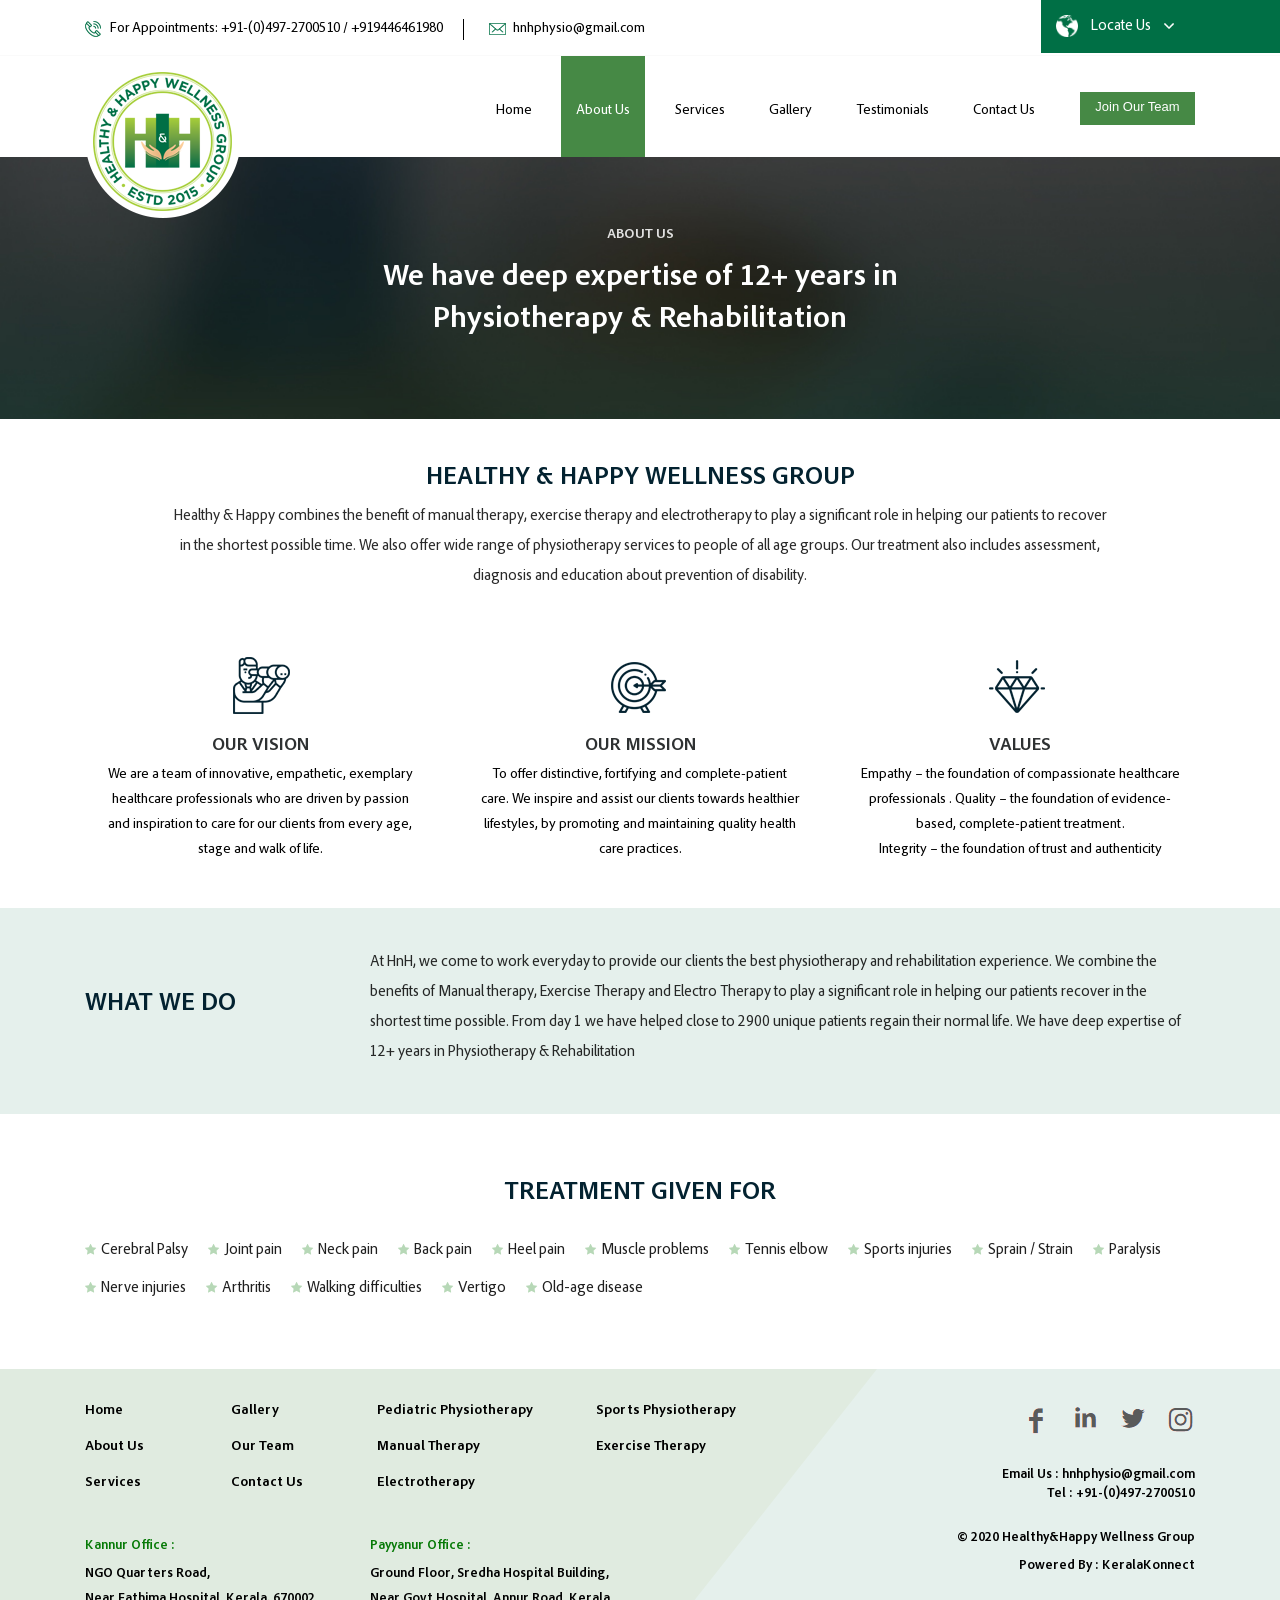
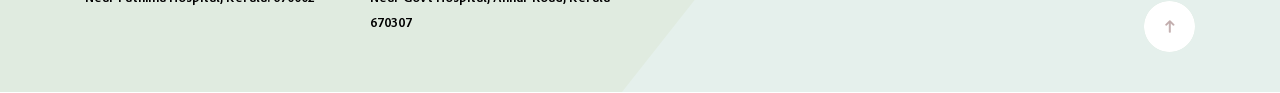
==== commit 5d40774f: "footer changed" ====
--- a/about.html
+++ b/about.html
@@ -299,7 +299,7 @@
 
 <div class="copyright">
 © 2020 Healthy&Happy Wellness Group <br>
- Powered By : <a class="tnm" href="https://tnmonlinesolutions.com/" target="_blank">TNM Online Solutions</a>	
+ Powered By : <a class="tnm" href="https://keralakonnect.com/" target="_blank">KeralaKonnect</a>	
 </div>
 
 <div id="stop" class="scrollTop">
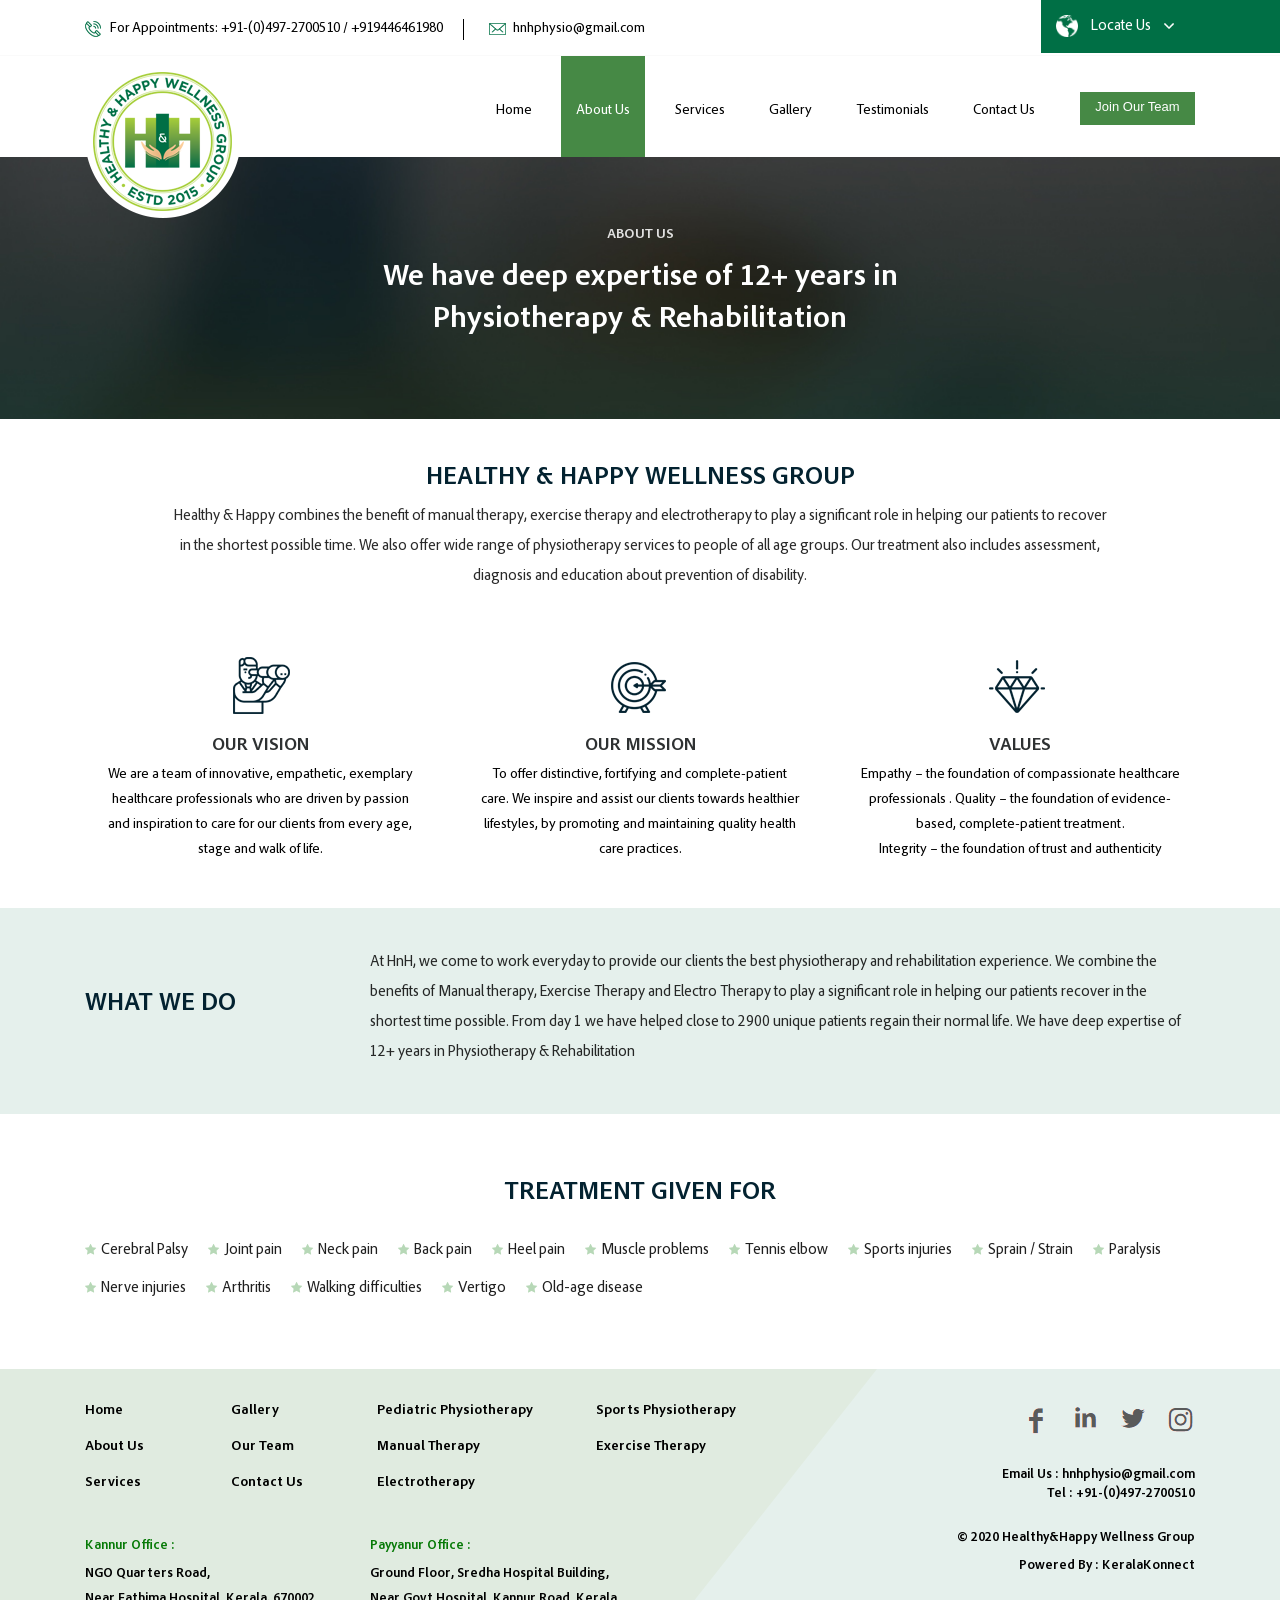
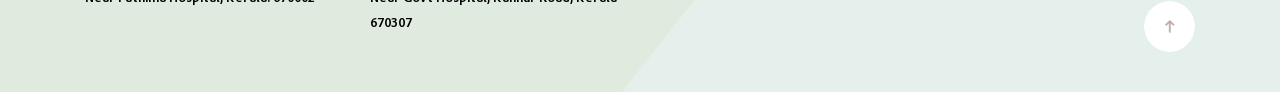
==== commit d7394f2f: "fotter changed" ====
--- a/about.html
+++ b/about.html
@@ -278,7 +278,7 @@
 <div class="address">
 <h1>Payyanur Office : </h1>
 <p>Ground Floor, Sredha Hospital Building,<br>
-Near Govt Hospital, Annur Road, Kerala 670307</p>
+Near Govt Hospital, Kannur Road, Kerala 670307</p>
 </div>
 
 </div>
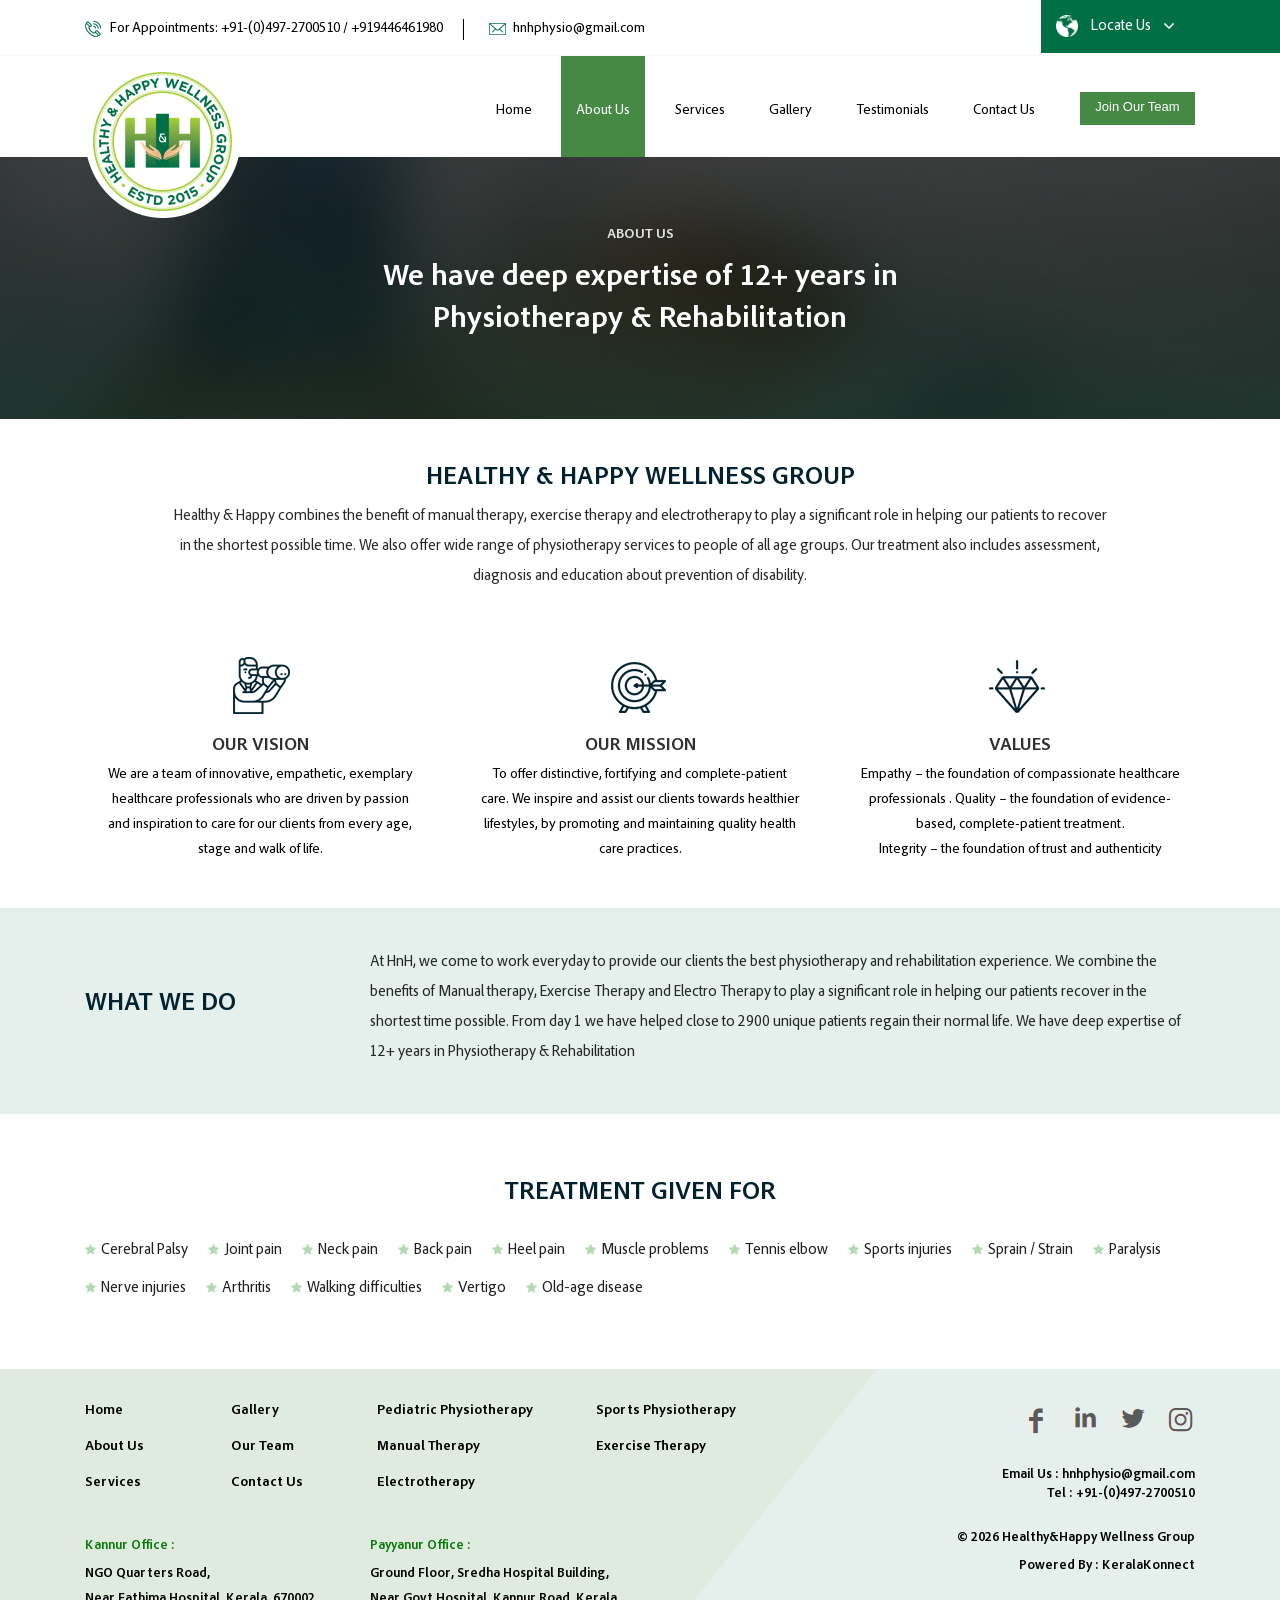
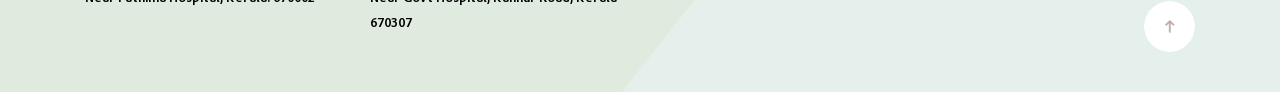
==== commit ccbc74c5: "dynamic year added" ====
--- a/about.html
+++ b/about.html
@@ -298,8 +298,11 @@
 </div>
 
 <div class="copyright">
-© 2020 Healthy&Happy Wellness Group <br>
- Powered By : <a class="tnm" href="https://keralakonnect.com/" target="_blank">KeralaKonnect</a>	
+  © <span id="year"></span> Healthy&Happy Wellness Group <br>
+  Powered By : 
+  <a class="tnm" href="https://keralakonnect.com/" target="_blank">
+    KeralaKonnect
+  </a>	
 </div>
 
 <div id="stop" class="scrollTop">
@@ -402,6 +405,11 @@
 function closeNav() {
 document.getElementById("myNav").style.height = "0%";
 }
+
+// edited by sayooj
+// dynamic date
+  document.getElementById("year").textContent = new Date().getFullYear();
+
 </script>
 
 
